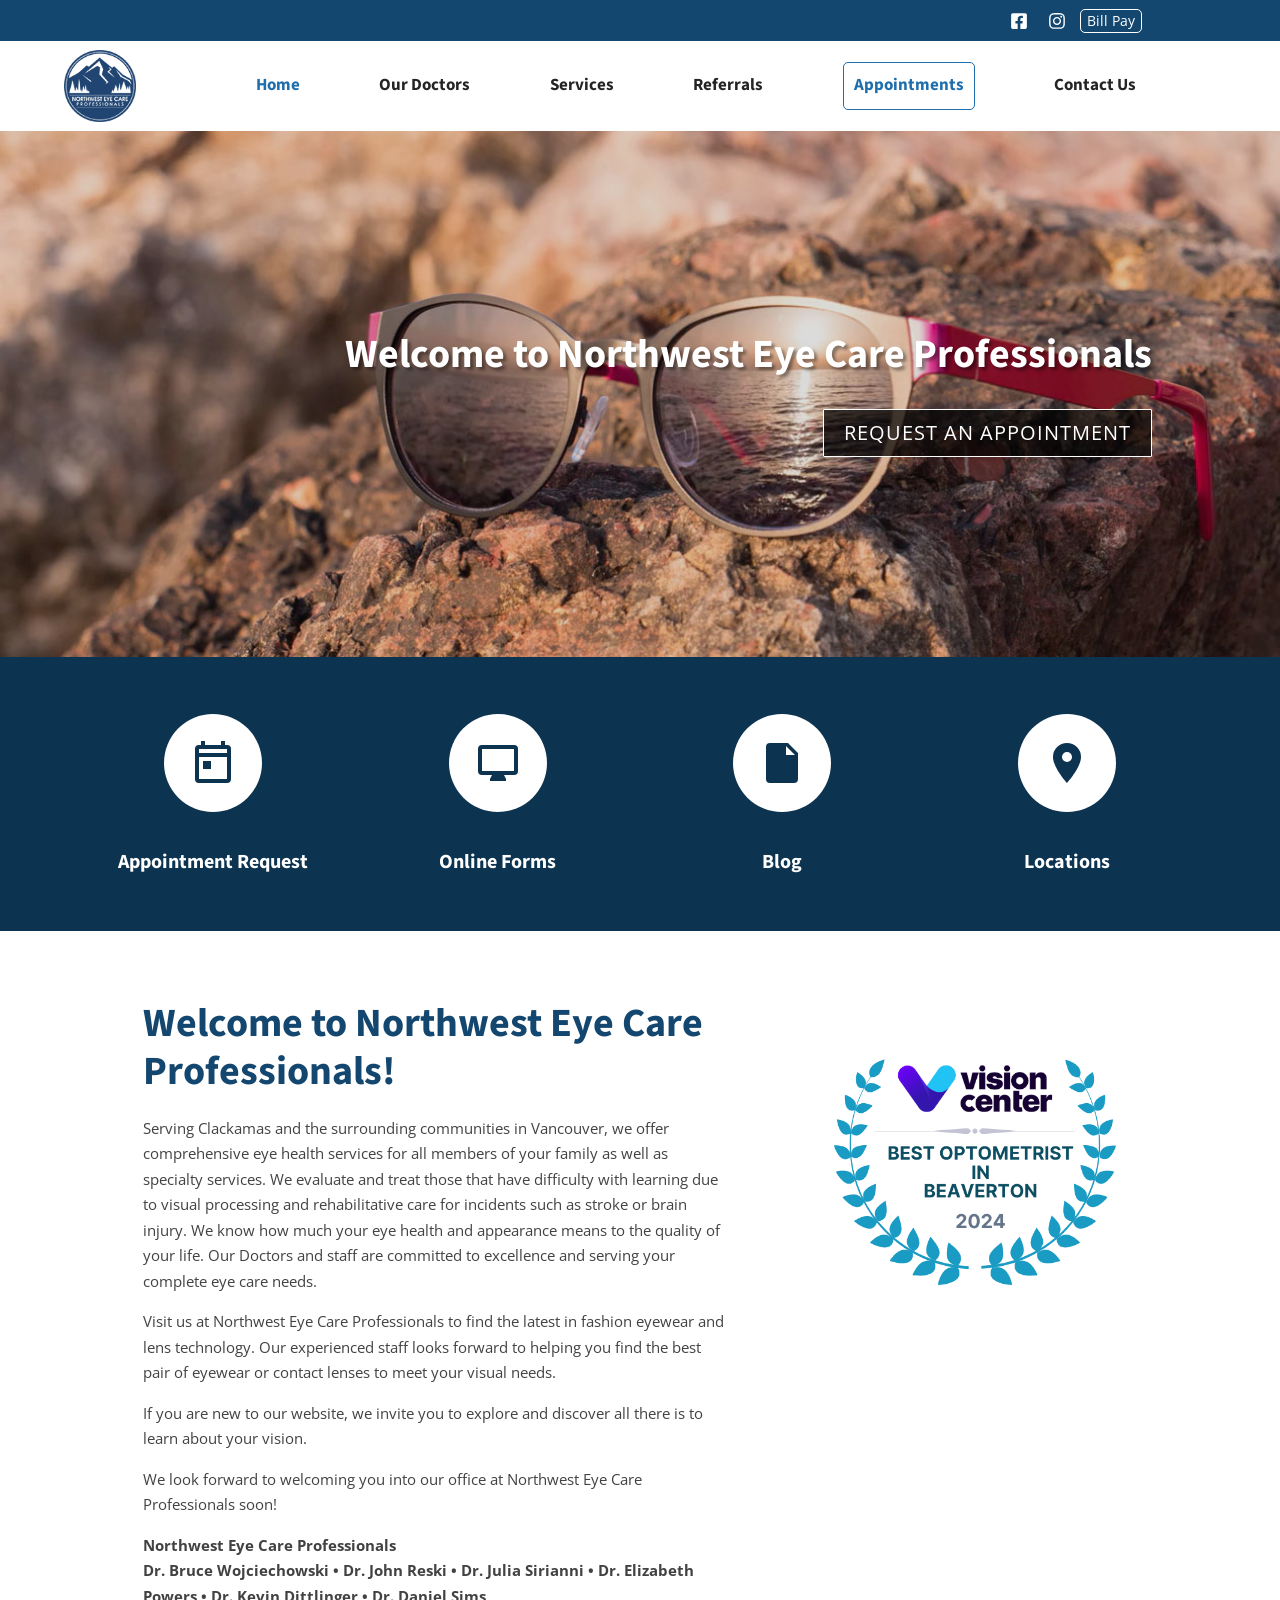
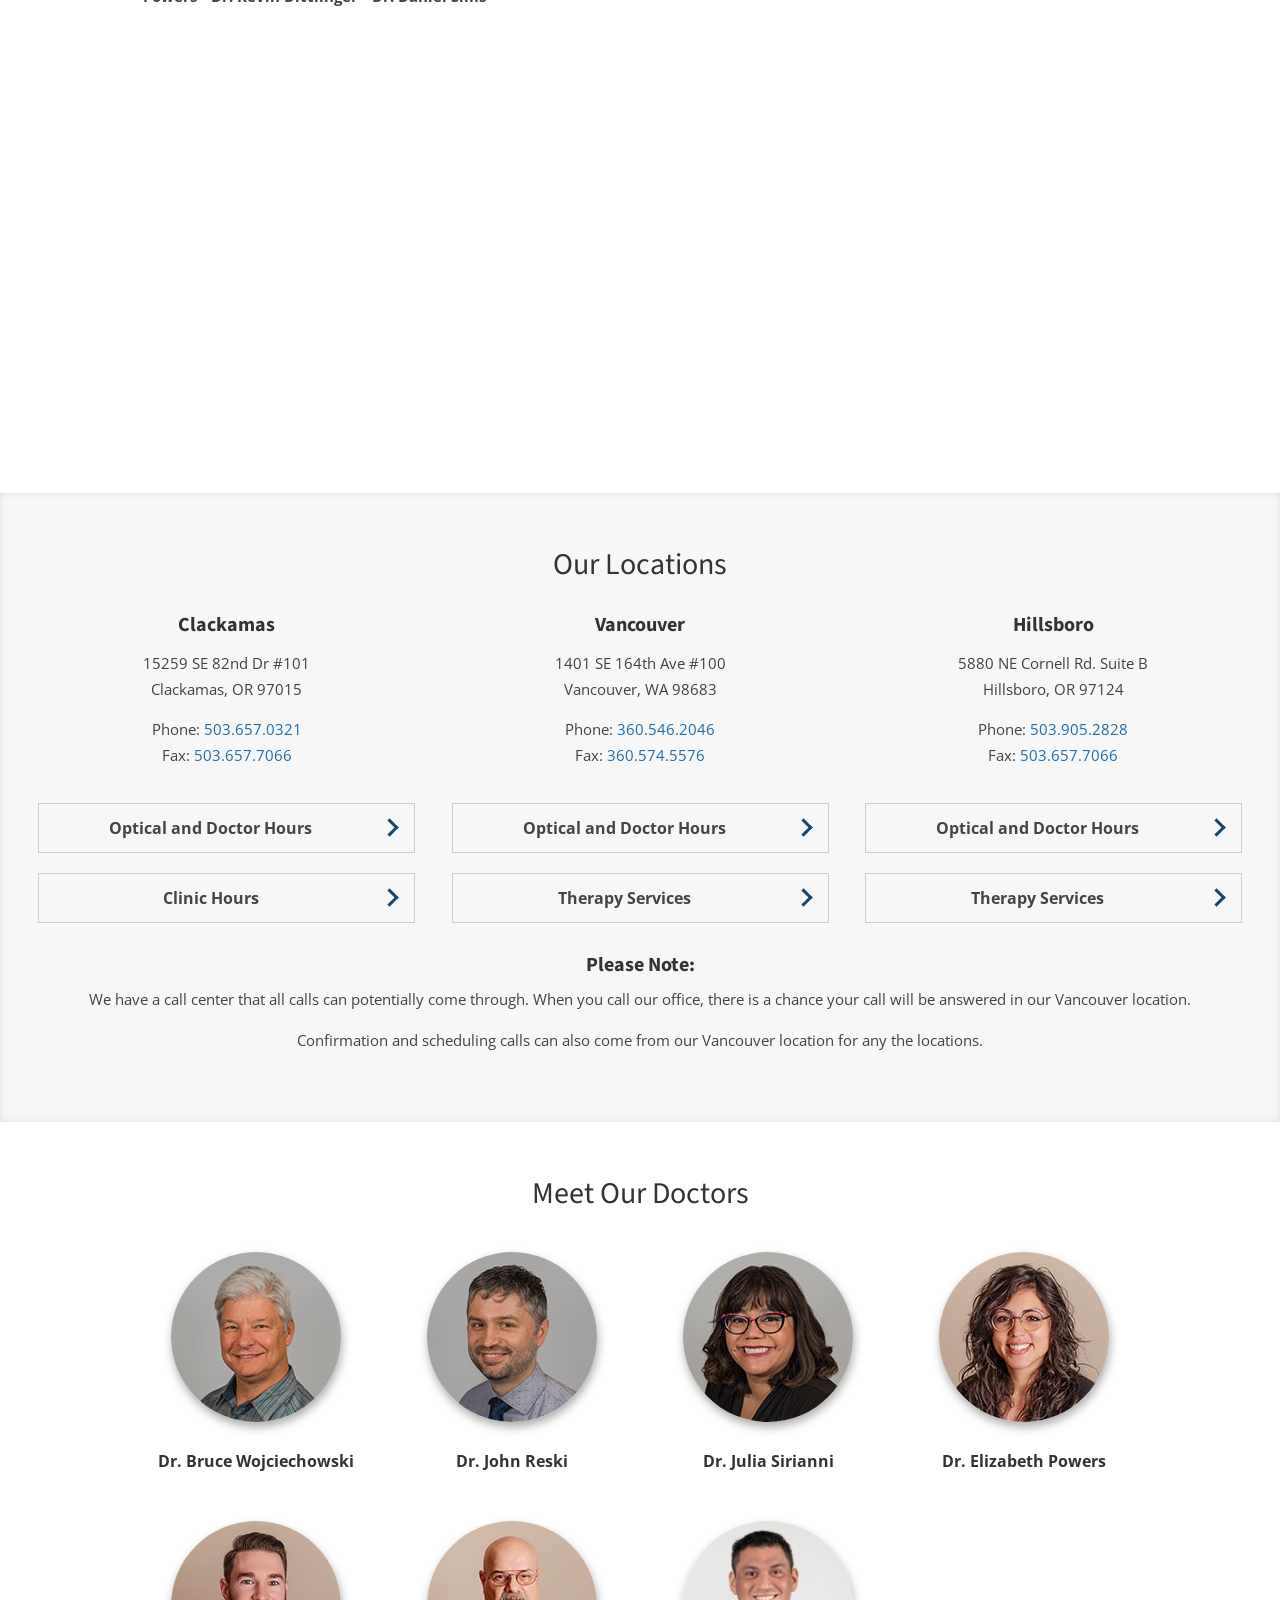
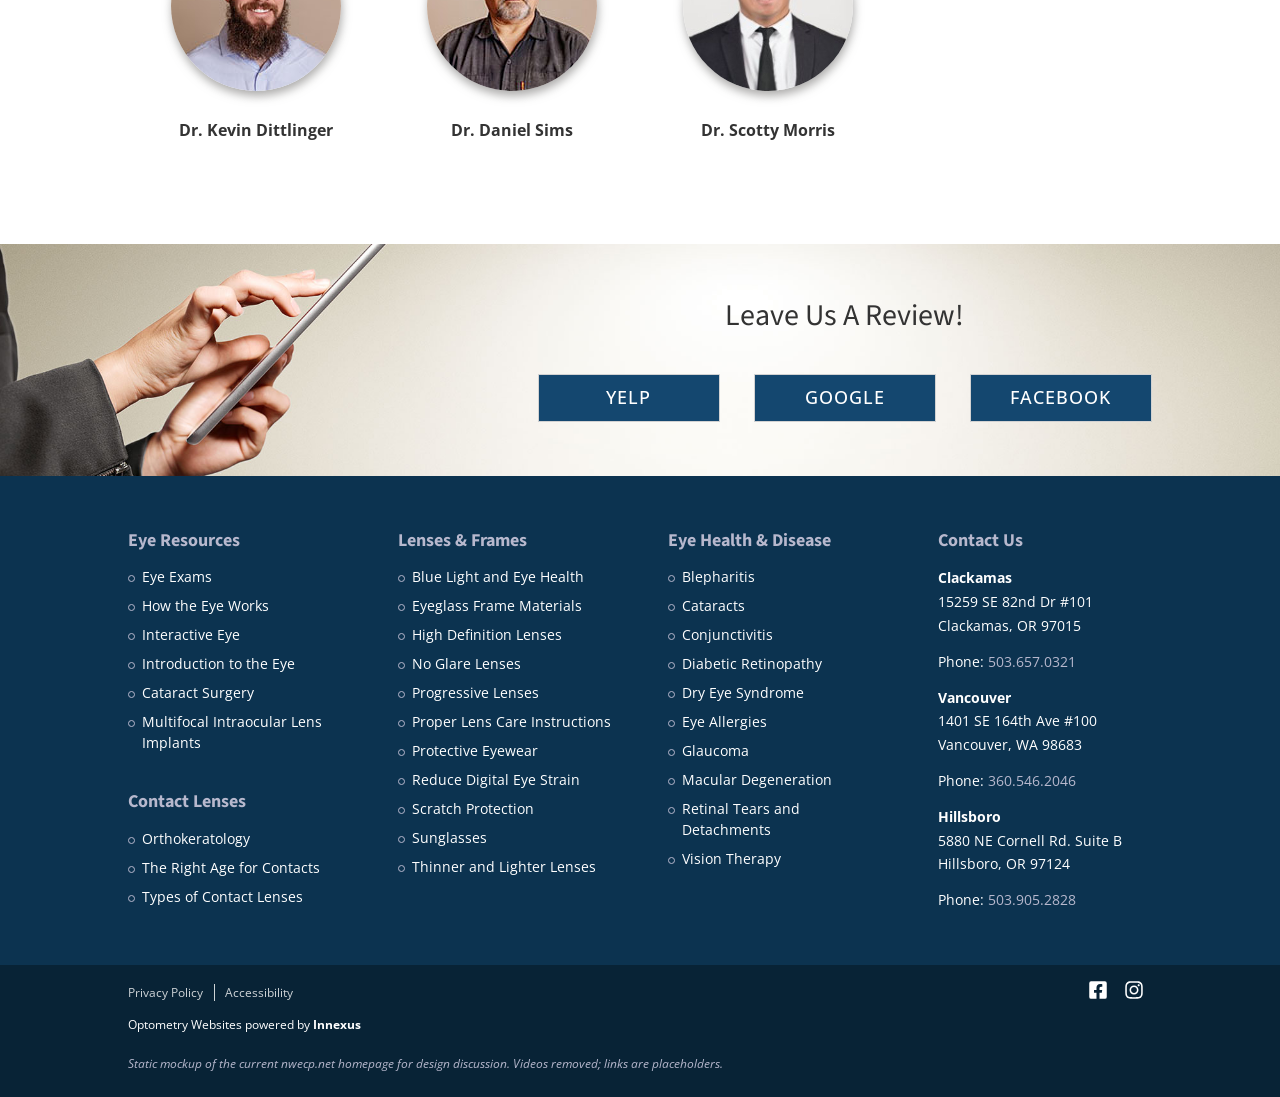
==== current/index.html @ 11f0e627 "current/: larger menu item text (15px to 17px) Co-Authored-By: Claude Fable 5.1 <noreply@anthropic.c" ====
<!DOCTYPE html>
<html lang="en">
<head>
<meta charset="utf-8">
<meta name="viewport" content="width=device-width, initial-scale=1">
<title>Northwest Eye Care Professionals | Optometry in Oregon &amp; Washington</title>
<meta name="description" content="Northwest Eye Care Professionals offers comprehensive eye care, vision therapy and specialty services in Clackamas, Vancouver and Hillsboro.">
<link rel="icon" href="img/nwecp_logo_2020_blue_transparent.png">
<link href="https://fonts.googleapis.com/css?family=Source+Sans+Pro:300,400,700|Open+Sans:400,600,700&display=swap" rel="stylesheet">
<link rel="stylesheet" href="styles.css?v=4">
</head>
<body>

<div id="top-header">
  <div class="container">
    <ul class="social-icons">
      <li><a href="#" aria-label="Facebook"><svg viewBox="0 0 448 512" width="18" height="18"><path fill="currentColor" d="M400 32H48A48 48 0 0 0 0 80v352a48 48 0 0 0 48 48h137.25V327.69h-63V256h63v-54.64c0-62.15 37-96.48 93.67-96.48 27.14 0 55.52 4.84 55.52 4.84v61h-31.27c-30.81 0-40.42 19.12-40.42 38.73V256h68.78l-11 71.69h-57.78V480H400a48 48 0 0 0 48-48V80a48 48 0 0 0-48-48z"/></svg></a></li>
      <li><a href="#" aria-label="Instagram"><svg viewBox="0 0 448 512" width="18" height="18"><path fill="currentColor" d="M224.1 141c-63.6 0-114.9 51.3-114.9 114.9s51.3 114.9 114.9 114.9S339 319.5 339 255.9 287.7 141 224.1 141zm0 189.6c-41.1 0-74.7-33.5-74.7-74.7s33.5-74.7 74.7-74.7 74.7 33.5 74.7 74.7-33.6 74.7-74.7 74.7zm146.4-194.3c0 14.9-12 26.8-26.8 26.8-14.9 0-26.8-12-26.8-26.8s12-26.8 26.8-26.8 26.8 12 26.8 26.8zm76.1 27.2c-1.7-35.9-9.9-67.7-36.2-93.9-26.2-26.2-58-34.4-93.9-36.2-37-2.1-147.9-2.1-184.9 0-35.8 1.7-67.6 9.9-93.9 36.1s-34.4 58-36.2 93.9c-2.1 37-2.1 147.9 0 184.9 1.7 35.9 9.9 67.7 36.2 93.9s58 34.4 93.9 36.2c37 2.1 147.9 2.1 184.9 0 35.9-1.7 67.7-9.9 93.9-36.2 26.2-26.2 34.4-58 36.2-93.9 2.1-37 2.1-147.8 0-184.8zM398.8 388c-7.8 19.6-22.9 34.7-42.6 42.6-29.5 11.7-99.5 9-132.1 9s-102.7 2.6-132.1-9c-19.6-7.8-34.7-22.9-42.6-42.6-11.7-29.5-9-99.5-9-132.1s-2.6-102.7 9-132.1c7.8-19.6 22.9-34.7 42.6-42.6 29.5-11.7 99.5-9 132.1-9s102.7-2.6 132.1 9c19.6 7.8 34.7 22.9 42.6 42.6 11.7 29.5 9 99.5 9 132.1s2.7 102.7-9 132.1z"/></svg></a></li>
    </ul>
    <a class="bill-pay" href="#">Bill Pay</a>
  </div>
</div>

<header id="main-header">
  <div class="container">
    <a class="logo" href="#"><img src="img/nwecp_logo_2020_blue_transparent.png" alt="Northwest Eye Care Professionals" width="105" height="105"></a>
    <nav id="top-menu-nav">
      <ul id="top-menu">
        <li class="current"><a href="#">Home</a></li>
        <li><a href="#">Our Doctors</a></li>
        <li><a href="#">Services</a></li>
        <li><a href="#">Referrals</a></li>
        <li class="ctabutton"><a href="#">Appointments</a></li>
        <li><a href="#">Contact Us</a></li>
      </ul>
    </nav>
    <button id="mobile-menu-toggle" aria-label="Menu" aria-expanded="false"><span></span><span></span><span></span></button>
  </div>
  <ul id="mobile-menu">
    <li><a href="#">Home</a></li>
    <li><a href="#">Our Doctors</a></li>
    <li><a href="#">Services</a></li>
    <li><a href="#">Referrals</a></li>
    <li><a href="#">Appointments</a></li>
    <li><a href="#">Contact Us</a></li>
  </ul>
</header>

<main>

<section class="fullwidth-header">
  <div class="header-overlay"></div>
  <div class="header-content">
    <h1>Welcome to Northwest Eye Care Professionals</h1>
    <a class="header-button" href="#">Request an Appointment</a>
  </div>
</section>

<section class="quick-links">
  <div class="row">
    <a class="blurb" href="#">
      <span class="blurb-icon"><svg viewBox="0 0 24 24" width="48" height="48"><path fill="currentColor" d="M19 3h-1V1h-2v2H8V1H6v2H5a2 2 0 0 0-2 2v15a2 2 0 0 0 2 2h14a2 2 0 0 0 2-2V5a2 2 0 0 0-2-2zm0 17H5V9h14v11zM5 7V5h14v2H5zm2 4h4v4H7z"/></svg></span>
      <h4>Appointment Request</h4>
    </a>
    <a class="blurb" href="#">
      <span class="blurb-icon"><svg viewBox="0 0 24 24" width="48" height="48"><path fill="currentColor" d="M20 3H4a2 2 0 0 0-2 2v11a2 2 0 0 0 2 2h5l-1 2v1h8v-1l-1-2h5a2 2 0 0 0 2-2V5a2 2 0 0 0-2-2zm0 13H4V5h16v11z"/></svg></span>
      <h4>Online Forms</h4>
    </a>
    <a class="blurb" href="#">
      <span class="blurb-icon"><svg viewBox="0 0 24 24" width="48" height="48"><path fill="currentColor" d="M6 2h9l5 5v13a2 2 0 0 1-2 2H6a2 2 0 0 1-2-2V4a2 2 0 0 1 2-2zm8 1.5V8h4.5L14 3.5zM7 11h10v1.5H7V11zm0 3h10v1.5H7V14zm0 3h7v1.5H7V17z"/></svg></span>
      <h4>Blog</h4>
    </a>
    <a class="blurb" href="#">
      <span class="blurb-icon"><svg viewBox="0 0 24 24" width="48" height="48"><path fill="currentColor" d="M12 2a7 7 0 0 0-7 7c0 5.25 7 13 7 13s7-7.75 7-13a7 7 0 0 0-7-7zm0 9.5A2.5 2.5 0 1 1 12 6.5a2.5 2.5 0 0 1 0 5z"/></svg></span>
      <h4>Locations</h4>
    </a>
  </div>
</section>

<section class="welcome">
  <div class="container two-col">
    <div class="welcome-text">
      <h1>Welcome to Northwest Eye Care Professionals!</h1>
      <p>Serving Clackamas and the surrounding communities in Vancouver, we offer comprehensive eye health services for all members of your family as well as specialty services. We evaluate and treat those that have difficulty with learning due to visual processing and rehabilitative care for incidents such as stroke or brain injury. We know how much your eye health and appearance means to the quality of your life. Our Doctors and staff are committed to excellence and serving your complete eye care needs.</p>
      <p>Visit us at Northwest Eye Care Professionals to find the latest in fashion eyewear and lens technology. Our experienced staff looks forward to helping you find the best pair of eyewear or contact lenses to meet your visual needs.</p>
      <p>If you are new to our website, we invite you to explore and discover all there is to learn about your vision.</p>
      <p>We look forward to welcoming you into our office at Northwest Eye Care Professionals soon!</p>
      <p><strong>Northwest Eye Care Professionals<br>Dr. Bruce Wojciechowski &bull; Dr. John Reski &bull; Dr. Julia Sirianni &bull; Dr. Elizabeth Powers &bull; Dr. Kevin Dittlinger &bull; Dr. Daniel Sims</strong></p>
    </div>
    <div class="welcome-badge">
      <a href="#"><img src="img/Eye-Doctors-2024-Beaverton-2.png" alt="Vision Center: Best Optometrist in Beaverton 2024" width="500" height="500"></a>
    </div>
  </div>
</section>

<section class="parallax" aria-hidden="true"></section>

<section class="locations">
  <div class="container">
    <h2>Our Locations</h2>
    <div class="loc-row">
      <div class="loc">
        <h4>Clackamas</h4>
        <p>15259 SE 82nd Dr #101<br>Clackamas, OR 97015</p>
        <p>Phone: <a href="tel:+15036570321">503.657.0321</a><br>Fax: <a href="tel:+15036577066">503.657.7066</a></p>
      </div>
      <div class="loc">
        <h4>Vancouver</h4>
        <p>1401 SE 164th Ave #100<br>Vancouver, WA 98683</p>
        <p>Phone: <a href="tel:+13605462046">360.546.2046</a><br>Fax: <a href="tel:+13605745576">360.574.5576</a></p>
      </div>
      <div class="loc">
        <h4>Hillsboro</h4>
        <p>5880 NE Cornell Rd. Suite B<br>Hillsboro, OR 97124</p>
        <p>Phone: <a href="tel:+15039052828">503.905.2828</a><br>Fax: <a href="tel:+15036577066">503.657.7066</a></p>
      </div>
    </div>
    <div class="loc-row hours-row">
      <div class="loc">
        <div class="toggle">
          <button class="toggle-title" aria-expanded="false">Optical and Doctor Hours</button>
          <div class="toggle-content">
            <table>
              <tr><td>Monday</td><td>7:00 am-5:00 pm</td></tr>
              <tr><td>Tuesday</td><td>7:00 am-5:00 pm</td></tr>
              <tr><td>Wednesday</td><td>7:00 am-5:00 pm</td></tr>
              <tr><td>Thursday</td><td>7:00 am-5:00 pm</td></tr>
              <tr><td>Friday</td><td>7:00 am-4:00 pm</td></tr>
              <tr><td>Saturday</td><td>Closed</td></tr>
              <tr><td>Sunday</td><td>Closed</td></tr>
            </table>
            <p>*Optical closed for lunch daily 12:00 - 1:00</p>
            <p><strong>ALL SERVICES BY APPOINTMENTS ONLY<br>NO WALKINS</strong></p>
          </div>
        </div>
        <div class="toggle">
          <button class="toggle-title" aria-expanded="false">Clinic Hours</button>
          <div class="toggle-content">
            <table>
              <tr><td>Monday</td><td>7:00am - 5:00pm</td></tr>
              <tr><td>Tuesday</td><td>7:00am - 5:00pm</td></tr>
              <tr><td>Wednesday</td><td>7:00am - 5:00pm</td></tr>
              <tr><td>Thursday</td><td>7:00am - 5:00pm</td></tr>
              <tr><td>Friday</td><td>7:00am - 4:00pm</td></tr>
              <tr><td>Saturday</td><td>Closed</td></tr>
              <tr><td>Sunday</td><td>Closed</td></tr>
            </table>
            <p>*Optical closed daily for lunch 12:00-1:00pm</p>
          </div>
        </div>
      </div>
      <div class="loc">
        <div class="toggle">
          <button class="toggle-title" aria-expanded="false">Optical and Doctor Hours</button>
          <div class="toggle-content">
            <table>
              <tr><td>Monday</td><td>8:00am - 5:00pm</td></tr>
              <tr><td>Tuesday</td><td>8:00am - 5:00pm</td></tr>
              <tr><td>Wednesday</td><td>8:00am - 5:00pm</td></tr>
              <tr><td>Thursday</td><td>8:00am - 5:00pm</td></tr>
              <tr><td>Friday</td><td>8:00am - 5:00pm</td></tr>
              <tr><td>Saturday</td><td>Closed</td></tr>
              <tr><td>Sunday</td><td>Closed</td></tr>
            </table>
            <p>*Optical closed for lunch daily 12:00 - 1:00</p>
            <p><strong>ALL SERVICES BY APPOINTMENTS ONLY<br>NO WALKINS</strong></p>
          </div>
        </div>
        <div class="toggle">
          <button class="toggle-title" aria-expanded="false">Therapy Services</button>
          <div class="toggle-content">
            <table>
              <tr><td>Monday</td><td>7:00am - 6:00pm</td></tr>
              <tr><td>Tuesday</td><td>7:00am - 6:00pm</td></tr>
              <tr><td>Wednesday</td><td>7:00am - 6:00pm</td></tr>
              <tr><td>Thursday</td><td>7:00am - 6:00pm</td></tr>
              <tr><td>Friday</td><td>7:00am - 6:00pm</td></tr>
              <tr><td>Saturday</td><td>Closed</td></tr>
              <tr><td>Sunday</td><td>Closed</td></tr>
            </table>
            <p>Therapy Hours are by appointment only and per therapist</p>
          </div>
        </div>
      </div>
      <div class="loc">
        <div class="toggle">
          <button class="toggle-title" aria-expanded="false">Optical and Doctor Hours</button>
          <div class="toggle-content">
            <table>
              <tr><td>Monday</td><td>8:00am - 5:00pm</td></tr>
              <tr><td>Tuesday</td><td>8:00am - 5:00pm</td></tr>
              <tr><td>Wednesday</td><td>8:00am - 5:00pm</td></tr>
              <tr><td>Thursday</td><td>8:00am - 5:00pm</td></tr>
              <tr><td>Friday</td><td>8:00am - 5:00pm</td></tr>
              <tr><td>Saturday</td><td>Closed</td></tr>
              <tr><td>Sunday</td><td>Closed</td></tr>
            </table>
            <p>*Optical closed for lunch daily 12:00 - 1:00</p>
            <p><strong>ALL SERVICES BY APPOINTMENTS ONLY<br>NO WALKINS</strong></p>
          </div>
        </div>
        <div class="toggle">
          <button class="toggle-title" aria-expanded="false">Therapy Services</button>
          <div class="toggle-content">
            <table>
              <tr><td>Monday</td><td>Appointment Only</td></tr>
              <tr><td>Tuesday</td><td>Appointment Only</td></tr>
              <tr><td>Wednesday</td><td>Closed</td></tr>
              <tr><td>Thursday</td><td>Closed</td></tr>
              <tr><td>Friday</td><td>Closed</td></tr>
              <tr><td>Saturday</td><td>Closed</td></tr>
              <tr><td>Sunday</td><td>Closed</td></tr>
            </table>
          </div>
        </div>
      </div>
    </div>
    <div class="please-note">
      <h4>Please Note:</h4>
      <p>We have a call center that all calls can potentially come through. When you call our office, there is a chance your call will be answered in our Vancouver location.</p>
      <p>Confirmation and scheduling calls can also come from our Vancouver location for any the locations.</p>
    </div>
  </div>
</section>

<section class="doctors">
  <div class="container">
    <h2>Meet Our Doctors</h2>
    <div class="doctor-grid">
      <div class="doctor"><a href="#"><img src="img/Dr-Bruce-Sq.jpg" alt="" width="170" height="170"></a><h4><a href="#">Dr. Bruce Wojciechowski</a></h4></div>
      <div class="doctor"><a href="#"><img src="img/Dr-john-sq.jpg" alt="" width="170" height="170"></a><h4><a href="#">Dr. John Reski</a></h4></div>
      <div class="doctor"><a href="#"><img src="img/julia-sq.jpg" alt="" width="170" height="170"></a><h4><a href="#">Dr. Julia Sirianni</a></h4></div>
      <div class="doctor"><a href="#"><img src="img/dr-elizbaeth-home.jpg" alt="" width="170" height="170"></a><h4><a href="#">Dr. Elizabeth Powers</a></h4></div>
      <div class="doctor"><a href="#"><img src="img/dr-kevin-170.jpg" alt="" width="170" height="170"></a><h4><a href="#">Dr. Kevin Dittlinger</a></h4></div>
      <div class="doctor"><a href="#"><img src="img/dr-sims-170.jpg" alt="" width="170" height="170"></a><h4><a href="#">Dr. Daniel Sims</a></h4></div>
      <div class="doctor"><a href="#"><img src="img/Dr-Scotty-1.jpg" alt="" width="170" height="170"></a><h4><a href="#">Dr. Scotty Morris</a></h4></div>
    </div>
  </div>
</section>

<section class="review">
  <div class="container">
    <div class="review-inner">
      <h2>Leave Us A Review!</h2>
      <div class="review-buttons">
        <a class="review-button" href="#">Yelp</a>
        <a class="review-button" href="#">Google</a>
        <a class="review-button" href="#">Facebook</a>
      </div>
    </div>
  </div>
</section>

</main>

<footer id="main-footer">
  <div class="container footer-widgets">
    <div class="footer-widget">
      <h4>Eye Resources</h4>
      <ul>
        <li><a href="#">Eye Exams</a></li>
        <li><a href="#">How the Eye Works</a></li>
        <li><a href="#">Interactive Eye</a></li>
        <li><a href="#">Introduction to the Eye</a></li>
        <li><a href="#">Cataract Surgery</a></li>
        <li><a href="#">Multifocal Intraocular Lens Implants</a></li>
      </ul>
      <h4>Contact Lenses</h4>
      <ul>
        <li><a href="#">Orthokeratology</a></li>
        <li><a href="#">The Right Age for Contacts</a></li>
        <li><a href="#">Types of Contact Lenses</a></li>
      </ul>
    </div>
    <div class="footer-widget">
      <h4>Lenses &amp; Frames</h4>
      <ul>
        <li><a href="#">Blue Light and Eye Health</a></li>
        <li><a href="#">Eyeglass Frame Materials</a></li>
        <li><a href="#">High Definition Lenses</a></li>
        <li><a href="#">No Glare Lenses</a></li>
        <li><a href="#">Progressive Lenses</a></li>
        <li><a href="#">Proper Lens Care Instructions</a></li>
        <li><a href="#">Protective Eyewear</a></li>
        <li><a href="#">Reduce Digital Eye Strain</a></li>
        <li><a href="#">Scratch Protection</a></li>
        <li><a href="#">Sunglasses</a></li>
        <li><a href="#">Thinner and Lighter Lenses</a></li>
      </ul>
    </div>
    <div class="footer-widget">
      <h4>Eye Health &amp; Disease</h4>
      <ul>
        <li><a href="#">Blepharitis</a></li>
        <li><a href="#">Cataracts</a></li>
        <li><a href="#">Conjunctivitis</a></li>
        <li><a href="#">Diabetic Retinopathy</a></li>
        <li><a href="#">Dry Eye Syndrome</a></li>
        <li><a href="#">Eye Allergies</a></li>
        <li><a href="#">Glaucoma</a></li>
        <li><a href="#">Macular Degeneration</a></li>
        <li><a href="#">Retinal Tears and Detachments</a></li>
        <li><a href="#">Vision Therapy</a></li>
      </ul>
    </div>
    <div class="footer-widget">
      <h4>Contact Us</h4>
      <p><strong>Clackamas</strong><br>15259 SE 82nd Dr #101<br>Clackamas, OR 97015</p>
      <p>Phone: <a href="tel:+15036570321">503.657.0321</a></p>
      <p><strong>Vancouver</strong><br>1401 SE 164th Ave #100<br>Vancouver, WA 98683</p>
      <p>Phone: <a href="tel:+13605462046">360.546.2046</a></p>
      <p><strong>Hillsboro</strong><br>5880 NE Cornell Rd. Suite B<br>Hillsboro, OR 97124</p>
      <p>Phone: <a href="tel:+15039052828">503.905.2828</a></p>
    </div>
  </div>
  <div id="footer-bottom">
    <div class="container">
      <div class="footer-left">
        <p class="privacy"><a href="#">Privacy Policy</a> <a href="#">Accessibility</a></p>
        <p class="powered">Optometry Websites powered by <a href="#">Innexus</a></p>
      </div>
      <ul class="social-icons">
        <li><a href="#" aria-label="Facebook"><svg viewBox="0 0 448 512" width="20" height="20"><path fill="currentColor" d="M400 32H48A48 48 0 0 0 0 80v352a48 48 0 0 0 48 48h137.25V327.69h-63V256h63v-54.64c0-62.15 37-96.48 93.67-96.48 27.14 0 55.52 4.84 55.52 4.84v61h-31.27c-30.81 0-40.42 19.12-40.42 38.73V256h68.78l-11 71.69h-57.78V480H400a48 48 0 0 0 48-48V80a48 48 0 0 0-48-48z"/></svg></a></li>
        <li><a href="#" aria-label="Instagram"><svg viewBox="0 0 448 512" width="20" height="20"><path fill="currentColor" d="M224.1 141c-63.6 0-114.9 51.3-114.9 114.9s51.3 114.9 114.9 114.9S339 319.5 339 255.9 287.7 141 224.1 141zm0 189.6c-41.1 0-74.7-33.5-74.7-74.7s33.5-74.7 74.7-74.7 74.7 33.5 74.7 74.7-33.6 74.7-74.7 74.7zm146.4-194.3c0 14.9-12 26.8-26.8 26.8-14.9 0-26.8-12-26.8-26.8s12-26.8 26.8-26.8 26.8 12 26.8 26.8zm76.1 27.2c-1.7-35.9-9.9-67.7-36.2-93.9-26.2-26.2-58-34.4-93.9-36.2-37-2.1-147.9-2.1-184.9 0-35.8 1.7-67.6 9.9-93.9 36.1s-34.4 58-36.2 93.9c-2.1 37-2.1 147.9 0 184.9 1.7 35.9 9.9 67.7 36.2 93.9s58 34.4 93.9 36.2c37 2.1 147.9 2.1 184.9 0 35.9-1.7 67.7-9.9 93.9-36.2 26.2-26.2 34.4-58 36.2-93.9 2.1-37 2.1-147.8 0-184.8zM398.8 388c-7.8 19.6-22.9 34.7-42.6 42.6-29.5 11.7-99.5 9-132.1 9s-102.7 2.6-132.1-9c-19.6-7.8-34.7-22.9-42.6-42.6-11.7-29.5-9-99.5-9-132.1s-2.6-102.7 9-132.1c7.8-19.6 22.9-34.7 42.6-42.6 29.5-11.7 99.5-9 132.1-9s102.7-2.6 132.1 9c19.6 7.8 34.7 22.9 42.6 42.6 11.7 29.5 9 99.5 9 132.1s2.7 102.7-9 132.1z"/></svg></a></li>
      </ul>
    </div>
    <p class="mockup-note container">Static mockup of the current nwecp.net homepage for design discussion. Videos removed; links are placeholders.</p>
  </div>
</footer>

<script>
  var toggles = document.querySelectorAll('.toggle-title');
  for (var i = 0; i < toggles.length; i++) {
    toggles[i].addEventListener('click', function () {
      var open = this.parentNode.classList.toggle('open');
      this.setAttribute('aria-expanded', open ? 'true' : 'false');
    });
  }
  var mt = document.getElementById('mobile-menu-toggle'), mm = document.getElementById('mobile-menu');
  mt.addEventListener('click', function () {
    var open = mm.classList.toggle('open');
    mt.setAttribute('aria-expanded', open ? 'true' : 'false');
  });
</script>
</body>
</html>
---- current/styles.css ----
/* Static rebuild of the current nwecp.net homepage (Divi theme) */

* { box-sizing: border-box; }
body {
  margin: 0;
  font-family: "Open Sans", Arial, sans-serif;
  font-size: 15px;
  line-height: 1.7em;
  color: #424242;
  background: #fff;
  -webkit-font-smoothing: antialiased;
}
img { max-width: 100%; height: auto; }
a { color: #1e6dac; text-decoration: none; transition: all 300ms; }
a:hover { color: #6c6f98; }
h1, h2, h3, h4, h5 { font-family: "Source Sans Pro", Arial, sans-serif; color: #333; margin: 0 0 10px; line-height: 1.2em; padding-bottom: 10px; }
h1 { font-size: 40px; font-weight: 700; }
h2 { font-size: 30px; font-weight: 400; }
h4 { font-size: 20px; font-weight: 700; }
p { margin: 0; padding-bottom: 1em; }
.container { width: 80%; max-width: 1080px; margin: 0 auto; position: relative; }

/* top header */
#top-header { background: #14476f; color: #fff; font-size: 15px; }
#top-header .container { display: flex; justify-content: flex-end; align-items: center; height: 41px; }
.social-icons { list-style: none; margin: 0; padding: 0; display: flex; }
.social-icons a { display: block; color: #fff; padding: 5px 10px; line-height: 0; }
.social-icons a:hover { color: #b7b8cd; }
.bill-pay { color: #fff; border: 1px solid #fff; border-radius: 5px; padding: 4px 6px; margin: 0 10px 0 4px; line-height: 1; font-size: 14px; }
.bill-pay:hover { background: #1e6dac; color: #fff; }

/* main header */
#main-header { background: #fff; box-shadow: 0 0 0 transparent; position: relative; z-index: 20; }
#main-header .container { width: 90%; max-width: 1280px; display: flex; align-items: center; justify-content: space-between; height: 90px; }
.logo img { display: block; height: 72px; width: auto; }
#top-menu-nav { flex: 1; margin-left: 40px; }
#top-menu { list-style: none; margin: 0; padding: 0; display: flex; align-items: center; justify-content: space-evenly; }
#top-menu > li { position: relative; }

#top-menu a { font-family: "Source Sans Pro", Arial, sans-serif; font-weight: 700; font-size: 17px; color: #242424; display: block; padding: 34px 0; white-space: nowrap; }
#top-menu a:hover, #top-menu li.current > a { color: #1e6dac; }
#top-menu li.has-children > a::after { content: ""; display: inline-block; width: 5px; height: 5px; border-right: 2px solid currentColor; border-bottom: 2px solid currentColor; transform: rotate(45deg); margin: 0 0 3px 7px; }
#top-menu li ul { display: none; position: absolute; top: 100%; left: -20px; background: #fff; list-style: none; margin: 0; padding: 20px 0; width: 240px; border-top: 3px solid #1e6dac; box-shadow: 0 2px 5px rgba(0,0,0,.1); }
#top-menu li:hover > ul { display: block; }
#top-menu li ul a { font-weight: 400; padding: 6px 20px; }
#top-menu li ul a:hover { background: #1e6dac; color: #fff; }
#top-menu .ctabutton a { color: #1e6dac; border: 1px solid #1e6dac; border-radius: 5px; padding: 10px; }
#top-menu .ctabutton a:hover { background: #1e6dac; color: #fff; }
#mobile-menu-toggle { display: none; background: none; border: 0; padding: 8px; cursor: pointer; }
#mobile-menu-toggle span { display: block; width: 26px; height: 3px; background: #242424; margin: 5px 0; }
#mobile-menu { display: none; list-style: none; margin: 0; padding: 10px 5%; background: #fff; border-top: 3px solid #1e6dac; position: absolute; left: 0; right: 0; top: 100%; box-shadow: 0 2px 5px rgba(0,0,0,.1); }
#mobile-menu.open { display: block; }
#mobile-menu a { display: block; padding: 10px 0; border-bottom: 1px solid rgba(0,0,0,.05); color: #242424; font-weight: 700; font-family: "Source Sans Pro", Arial, sans-serif; }
#mobile-menu li.sub a { padding-left: 20px; font-weight: 400; }

/* hero (replaces the video header) */
.fullwidth-header {
  position: relative; background: #333 url("img/video-fallback.jpg") center center / cover no-repeat;
  padding: 200px 0; color: #fff;
}
.header-overlay { position: absolute; inset: 0; background: rgba(22,22,22,.15); }
.header-content { position: relative; width: 80%; max-width: 1080px; margin: 0 auto; text-align: right; }
.header-content h1 { color: #fff; text-shadow: 0.08em 0.08em 0.08em rgba(0,0,0,.4); padding-bottom: 10px; margin-bottom: 20px; }
.header-button {
  display: inline-block; color: #fff; border: 1px solid #fff; background: rgba(0,0,0,.71);
  text-transform: uppercase; letter-spacing: 1px; font-size: 20px; padding: 0.3em 1em; border-radius: 1px; line-height: 1.7em;
}
.header-button:hover { background: rgba(0,0,0,.41); color: #fff; }

/* quick links */
.quick-links { background: #0c3350; padding: 0; }
.quick-links .row { width: 89%; max-width: 1200px; margin: 0 auto; display: flex; padding: 27px 0; }
.blurb { flex: 1; text-align: center; padding: 15px; margin: 15px; color: #fff; display: block; }
.blurb-icon { display: inline-block; background: #fff; color: #0c3350; border-radius: 100%; padding: 25px; line-height: 0; transition: transform .8s ease-in-out; }
.blurb-icon svg { display: block; }
.blurb:hover .blurb-icon { transform: rotateY(360deg); }
.blurb h4 { color: #fff; margin: 30px 0 0; padding: 0; font-size: 20px; }

/* welcome */
.welcome { padding: 54px 0; }
.two-col { display: flex; gap: 5.5%; align-items: flex-start; }
.welcome-text { flex: 0 0 60%; padding: 15px; }
.welcome-text h1 { color: #14476f; }
.welcome-badge { flex: 1; padding-top: 30px; }
.welcome-badge img { display: block; max-width: 300px; margin: 0 auto; }

/* parallax */
.parallax { padding: 200px 0; background: #fff url("img/home_middle.jpg") center center / cover no-repeat; background-attachment: fixed; }

/* locations */
.locations { background: #F7F7F7; padding: 54px 0; box-shadow: inset 0 0 7px rgba(0,0,0,.1); text-align: center; }
.locations .container { width: 94%; max-width: 1280px; }
.locations h2 { padding-bottom: 20px; }
.loc-row { display: flex; gap: 3%; }
.loc { flex: 1; }
.loc h4 { padding-bottom: 4px; }
.loc a { color: #1e6dac; }
.hours-row { margin-top: 20px; }
.toggle { border: 1px solid #ccc; padding: 12px; margin-bottom: 20px; text-align: left; background: transparent; }
.toggle-title {
  display: block; width: 100%; background: none; border: 0; padding: 0 32px 0 0; text-align: center; cursor: pointer;
  font: 700 16px/1.5 "Open Sans", Arial, sans-serif; color: #444; position: relative;
}
.toggle-title::after {
  content: ""; position: absolute; right: 6px; top: 50%; width: 10px; height: 10px; margin-top: -7px;
  border-right: 3px solid #14476f; border-top: 3px solid #14476f; transform: rotate(45deg); transition: transform 300ms;
}
.toggle.open .toggle-title::after { transform: rotate(135deg); border-color: #1e6dac; }
.toggle-content { display: none; padding-top: 14px; text-align: center; }
.toggle.open .toggle-content { display: block; }
.toggle-content table { width: 100%; border-collapse: collapse; margin-bottom: 14px; }
.toggle-content td { padding: 6px 4px; border-bottom: 1px solid #eee; font-size: 14px; }
.toggle-content td:first-child { font-weight: 700; text-align: left; }
.toggle-content td:last-child { text-align: right; }
.toggle-content p { font-size: 14px; }
.please-note { margin-top: 10px; }
.please-note h4 { padding-bottom: 0; }

/* doctors */
.doctors { padding: 54px 0; text-align: center; }
.doctors h2 { padding-bottom: 30px; }
.doctor-grid { display: flex; flex-wrap: wrap; }
.doctor { flex: 0 0 25%; padding: 0 15px 40px; }
.doctor img { display: block; width: 170px; height: 170px; object-fit: cover; border-radius: 50%; margin: 0 auto 30px; box-shadow: 1px 5px 10px rgba(138,137,135,.7); }
.doctor h4 { font-size: 16px; font-family: "Open Sans", Arial, sans-serif; padding: 0; }
.doctor h4 a { color: #333; }
.doctor h4 a:hover { color: #1e6dac; }

/* review */
.review { background: #e02b20 url("img/review-bckgrnd.jpg") center center / cover no-repeat; padding: 54px 0; }
.review-inner { margin-left: 40%; text-align: center; }
.review-inner h2 { padding-bottom: 30px; }
.review-buttons { display: flex; gap: 5.5%; }
.review-button {
  flex: 1; display: block; background: #14476f; color: #fff; text-transform: uppercase; letter-spacing: 1px;
  font-size: 18px; padding: 10px 0; text-align: center; border: 1px solid #d2d2d2; border-radius: 1px; font-weight: 500;
}
.review-button:hover { border-color: #1e6dac; color: #fff; }

/* footer */
#main-footer { background: #0c3350; color: #fff; font-size: 14px; }
.footer-widgets { display: flex; gap: 5.5%; padding: 54px 0 20px; }
.footer-widget { flex: 1; line-height: 1.7em; }
.footer-widget h4 { color: #b7b8cd; font-size: 18px; padding-bottom: 0; margin-bottom: 15px; }
.footer-widget ul { list-style: none; margin: 0 0 30px; padding: 0; }
.footer-widget li { padding-left: 14px; position: relative; padding-bottom: 8px; line-height: 1.5em; }
.footer-widget li::before { content: ""; position: absolute; left: 0; top: 9px; width: 5px; height: 5px; border: 1px solid #b7b8cd; border-radius: 50%; }
.footer-widget li a { color: #fff; }
.footer-widget li a:hover { color: #b7b8cd; }
.footer-widget p { padding-bottom: 12px; }
.footer-widget p a { color: #b7b8cd; }
#footer-bottom { background: rgba(0,0,0,.32); padding: 15px 0 20px; font-size: 12px; }
#footer-bottom .container { display: flex; justify-content: space-between; align-items: flex-start; }
#footer-bottom a { color: #fff; }
#footer-bottom .privacy { opacity: .8; padding-bottom: 6px; }
#footer-bottom .privacy a + a { border-left: 1px solid #fff; padding-left: 10px; margin-left: 8px; }
#footer-bottom .powered { padding-bottom: 0; }
#footer-bottom .powered a { font-weight: 700; }
#footer-bottom .social-icons a { padding: 0 8px; }
.mockup-note { margin-top: 14px; color: #b7b8cd; font-style: italic; padding-bottom: 0; }

/* responsive */
@media (max-width: 1100px) {
  #top-menu-nav { display: none; }
  #mobile-menu-toggle { display: block; }
}
@media (max-width: 980px) {
  .container, .header-content { width: 80%; }
  .fullwidth-header { padding: 100px 0; }
  .header-content { text-align: center; }
  h1 { font-size: 30px; }
  .quick-links .row { flex-wrap: wrap; width: 80%; padding: 40px 0; }
  .blurb { flex: 0 0 50%; margin: 0; }
  .two-col { flex-direction: column; }
  .welcome-text { flex: none; padding: 0; }
  .welcome-badge { padding-top: 0; }
  .parallax { padding: 100px 0; background-attachment: scroll; }
  .loc-row { flex-direction: column; }
  .hours-row { margin-top: 0; }
  .doctor { flex: 0 0 50%; }
  .review-inner { margin-left: 0; }
  .footer-widgets { flex-wrap: wrap; }
  .footer-widget { flex: 0 0 47%; }
}
@media (max-width: 600px) {
  .blurb { flex: 0 0 100%; }
  .review-buttons { flex-direction: column; gap: 12px; }
  .footer-widget { flex: 0 0 100%; }
  #footer-bottom .container { flex-direction: column; gap: 10px; }
  .doctor img { width: 140px; height: 140px; }
}
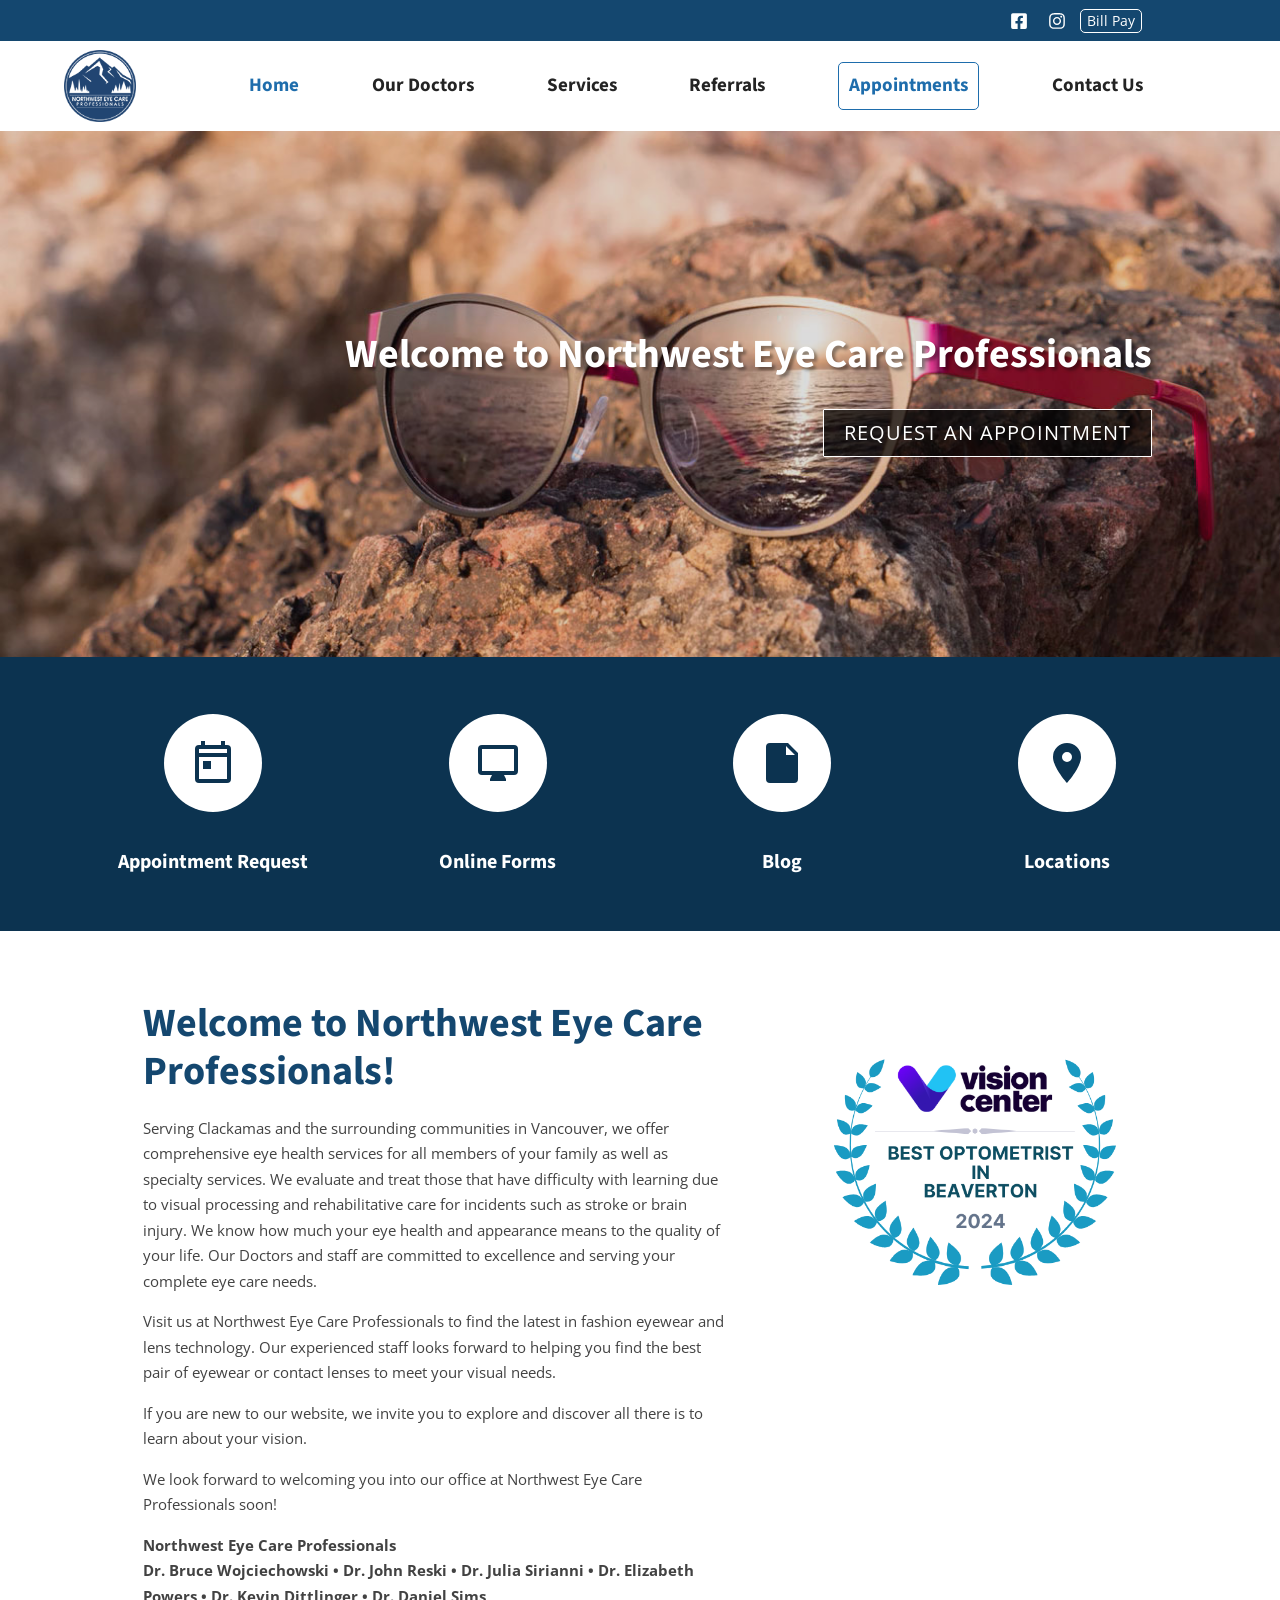
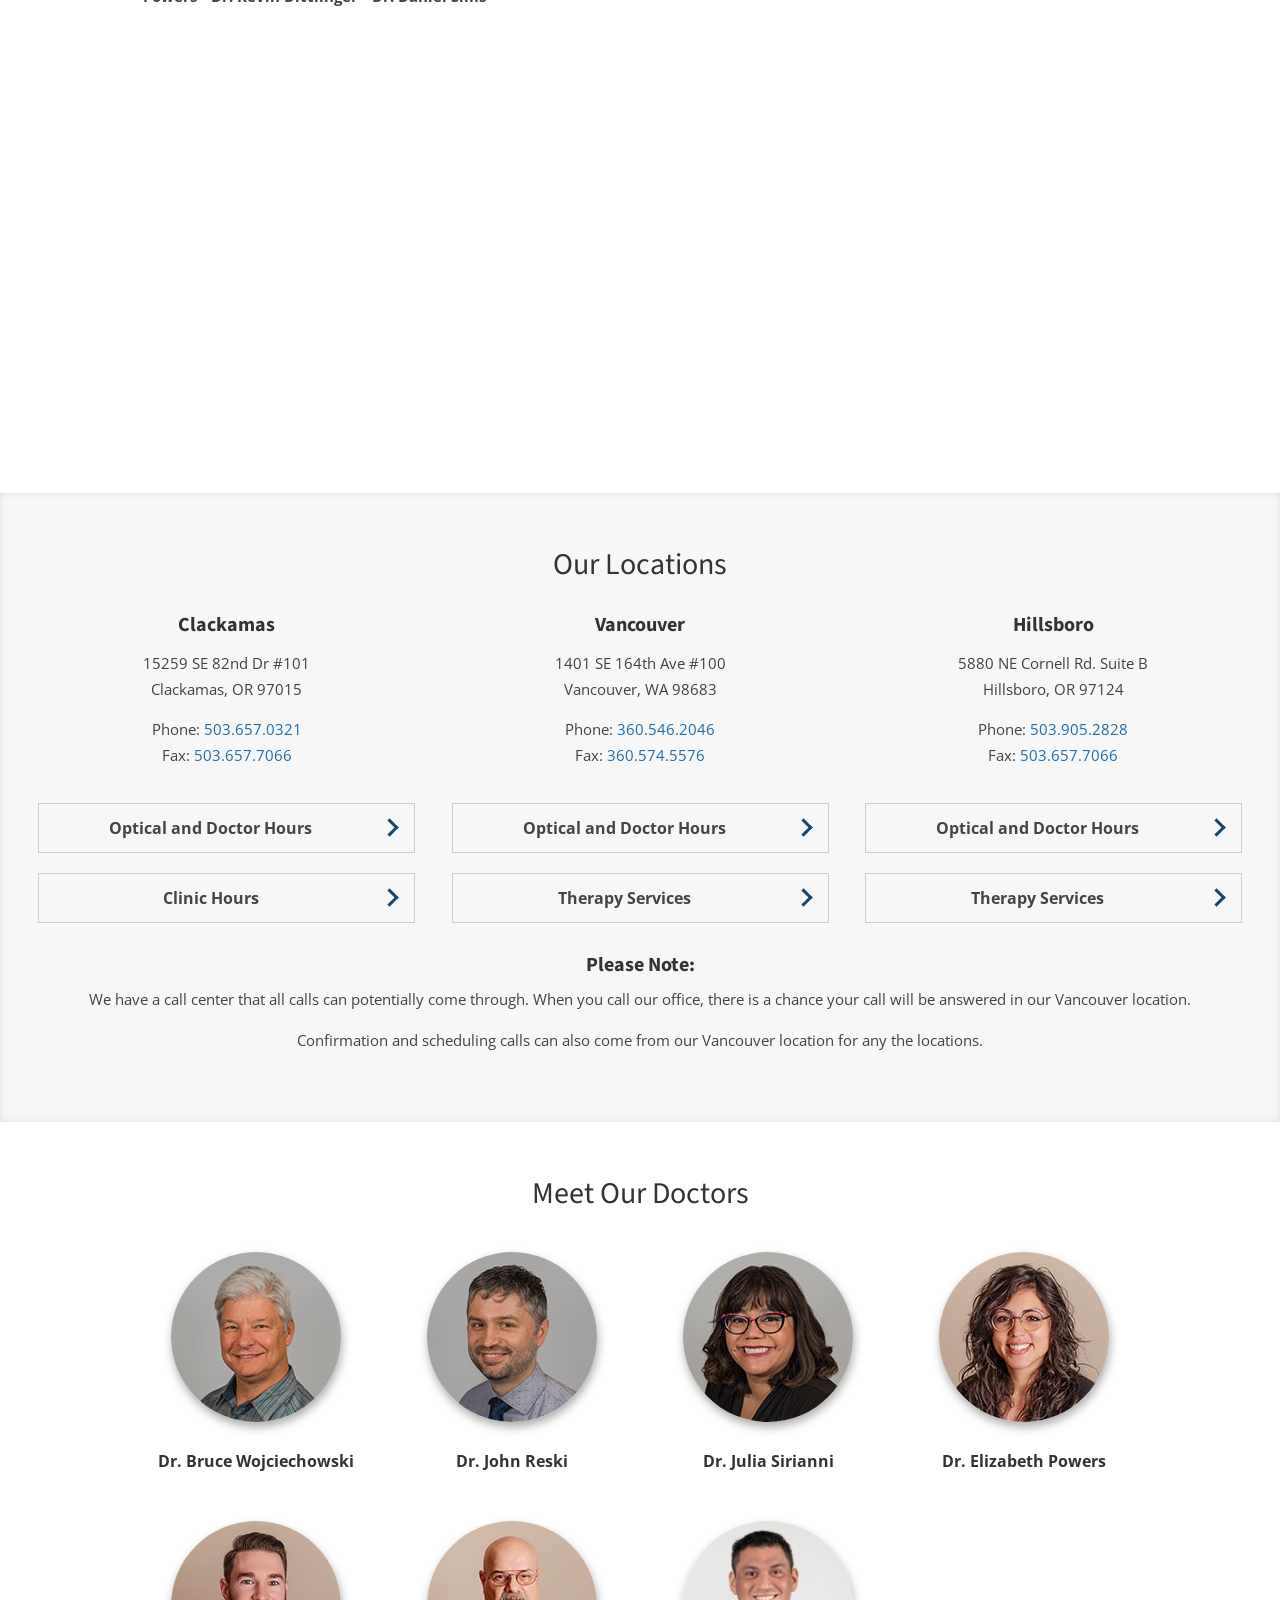
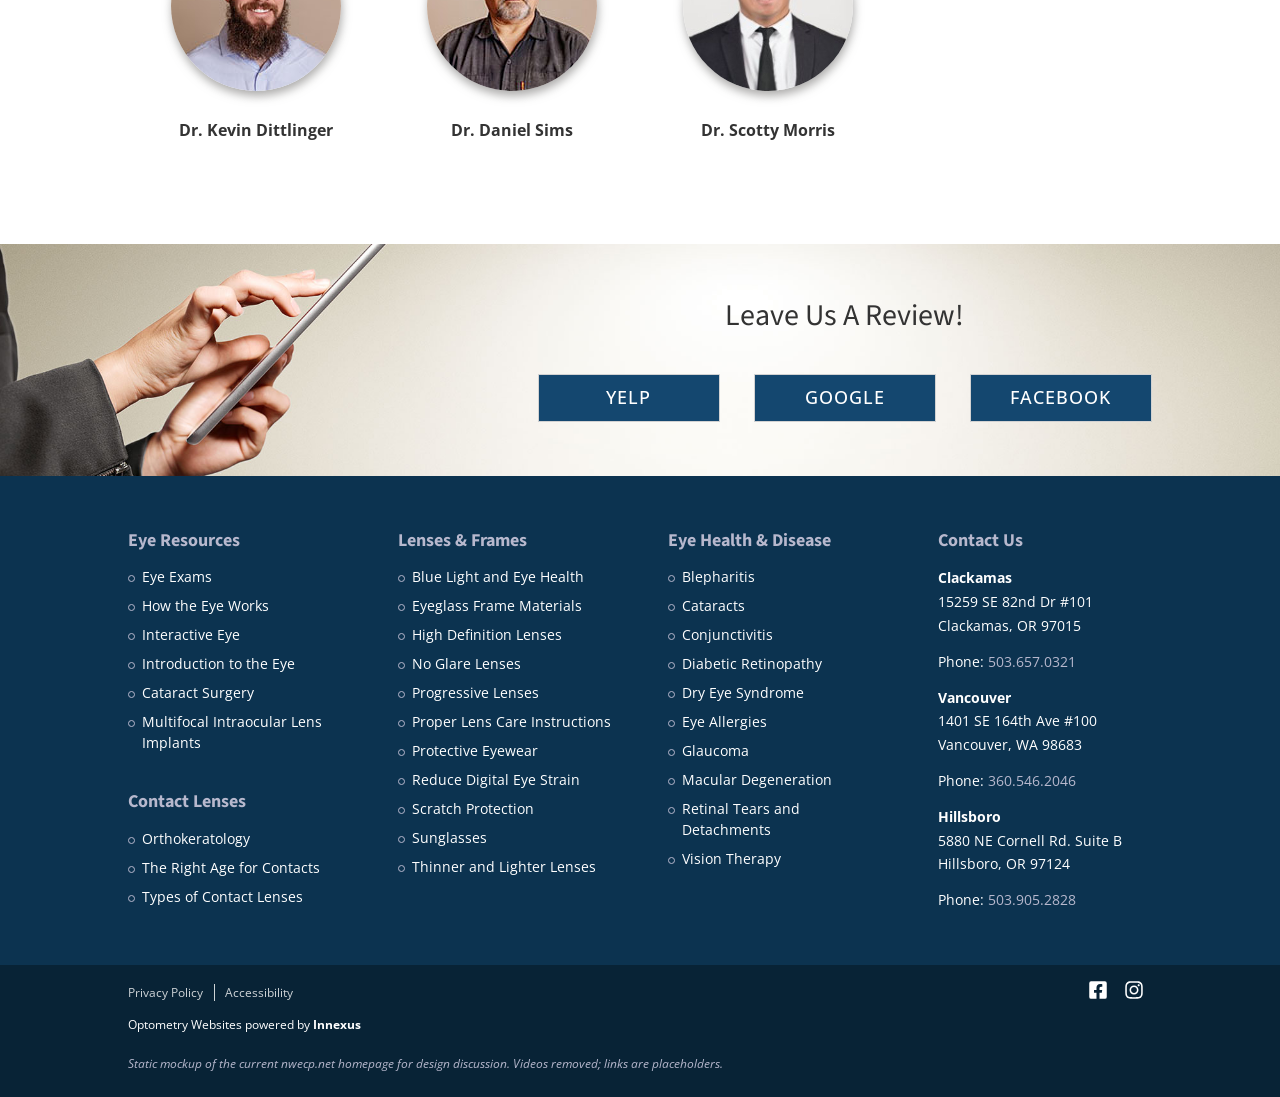
==== commit e657a5ad: "current/: menu item text up to 19px Co-Authored-By: Claude Fable 5.1 <noreply@anthropic.com>" ====
--- a/current/index.html
+++ b/current/index.html
@@ -7,7 +7,7 @@
 <meta name="description" content="Northwest Eye Care Professionals offers comprehensive eye care, vision therapy and specialty services in Clackamas, Vancouver and Hillsboro.">
 <link rel="icon" href="img/nwecp_logo_2020_blue_transparent.png">
 <link href="https://fonts.googleapis.com/css?family=Source+Sans+Pro:300,400,700|Open+Sans:400,600,700&display=swap" rel="stylesheet">
-<link rel="stylesheet" href="styles.css?v=4">
+<link rel="stylesheet" href="styles.css?v=5">
 </head>
 <body>
 
--- a/current/styles.css
+++ b/current/styles.css
@@ -37,7 +37,7 @@
 #top-menu { list-style: none; margin: 0; padding: 0; display: flex; align-items: center; justify-content: space-evenly; }
 #top-menu > li { position: relative; }
 
-#top-menu a { font-family: "Source Sans Pro", Arial, sans-serif; font-weight: 700; font-size: 17px; color: #242424; display: block; padding: 34px 0; white-space: nowrap; }
+#top-menu a { font-family: "Source Sans Pro", Arial, sans-serif; font-weight: 700; font-size: 19px; color: #242424; display: block; padding: 34px 0; white-space: nowrap; }
 #top-menu a:hover, #top-menu li.current > a { color: #1e6dac; }
 #top-menu li.has-children > a::after { content: ""; display: inline-block; width: 5px; height: 5px; border-right: 2px solid currentColor; border-bottom: 2px solid currentColor; transform: rotate(45deg); margin: 0 0 3px 7px; }
 #top-menu li ul { display: none; position: absolute; top: 100%; left: -20px; background: #fff; list-style: none; margin: 0; padding: 20px 0; width: 240px; border-top: 3px solid #1e6dac; box-shadow: 0 2px 5px rgba(0,0,0,.1); }
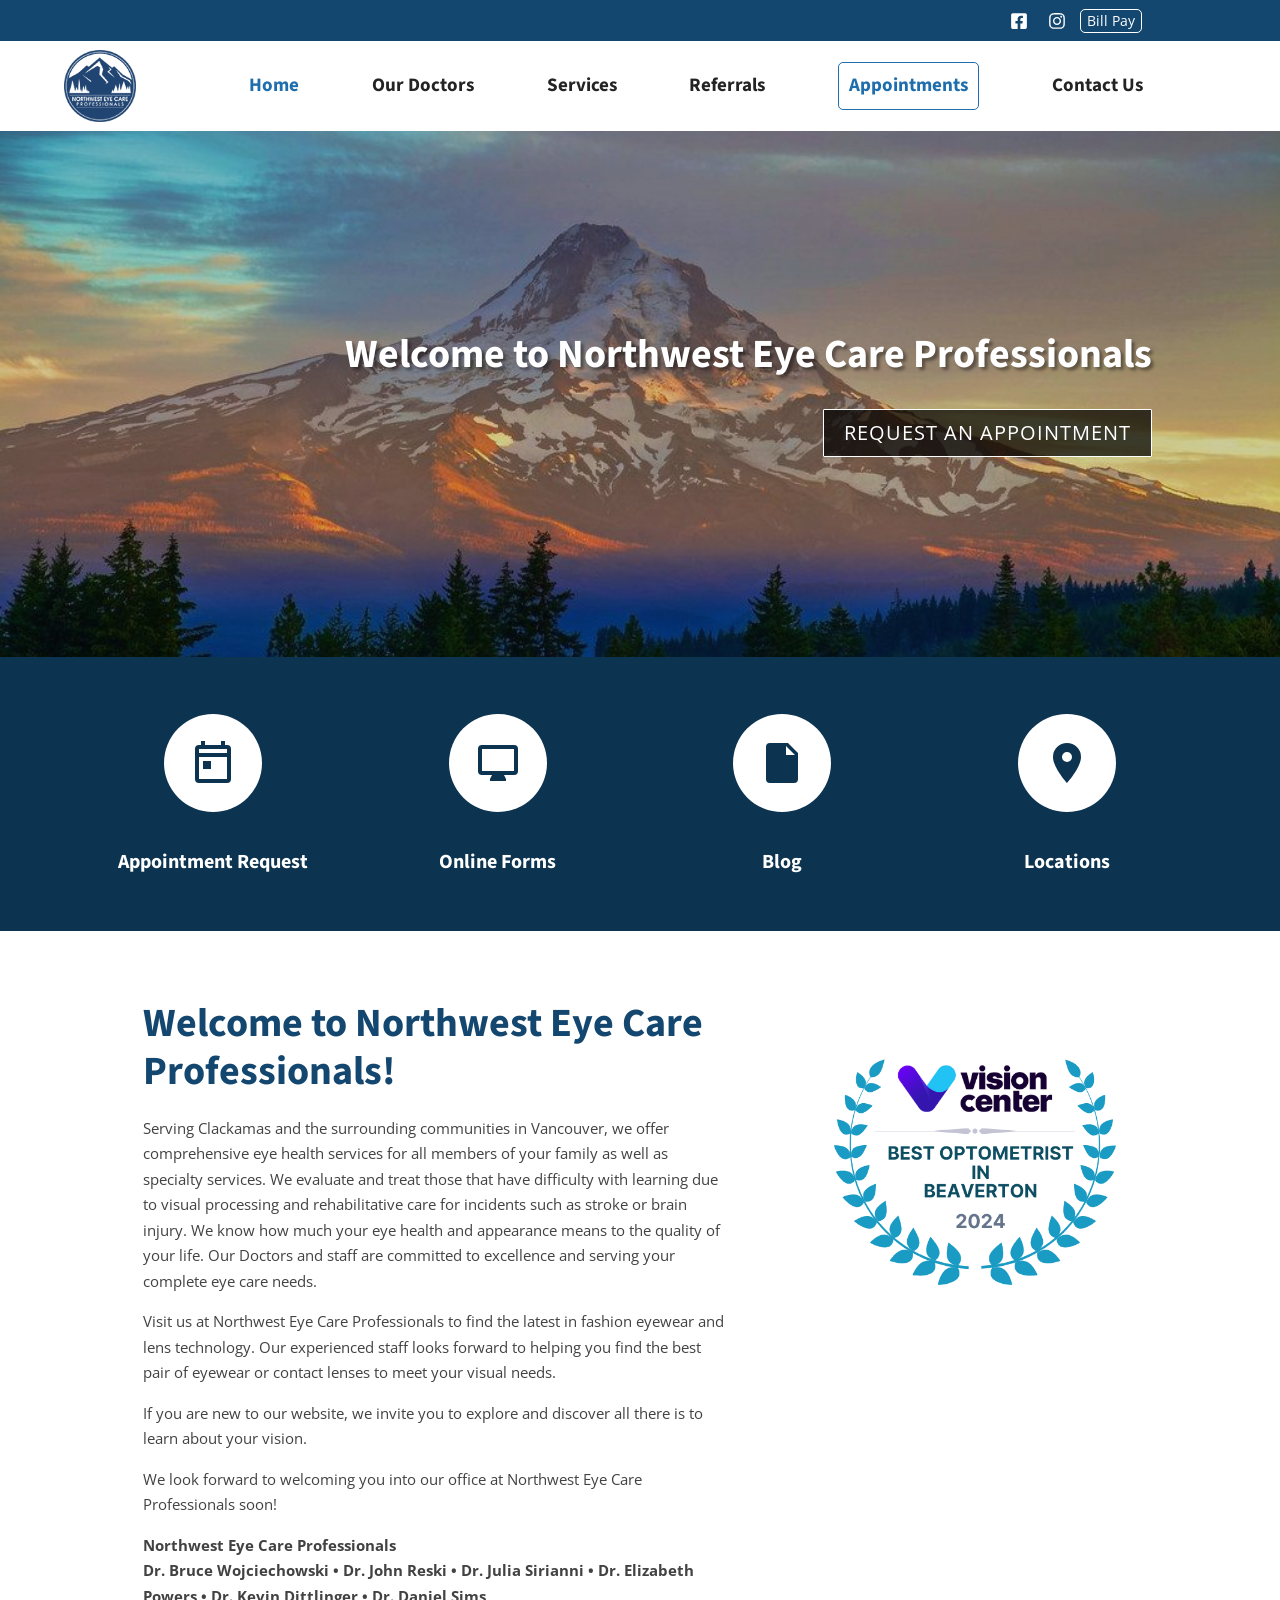
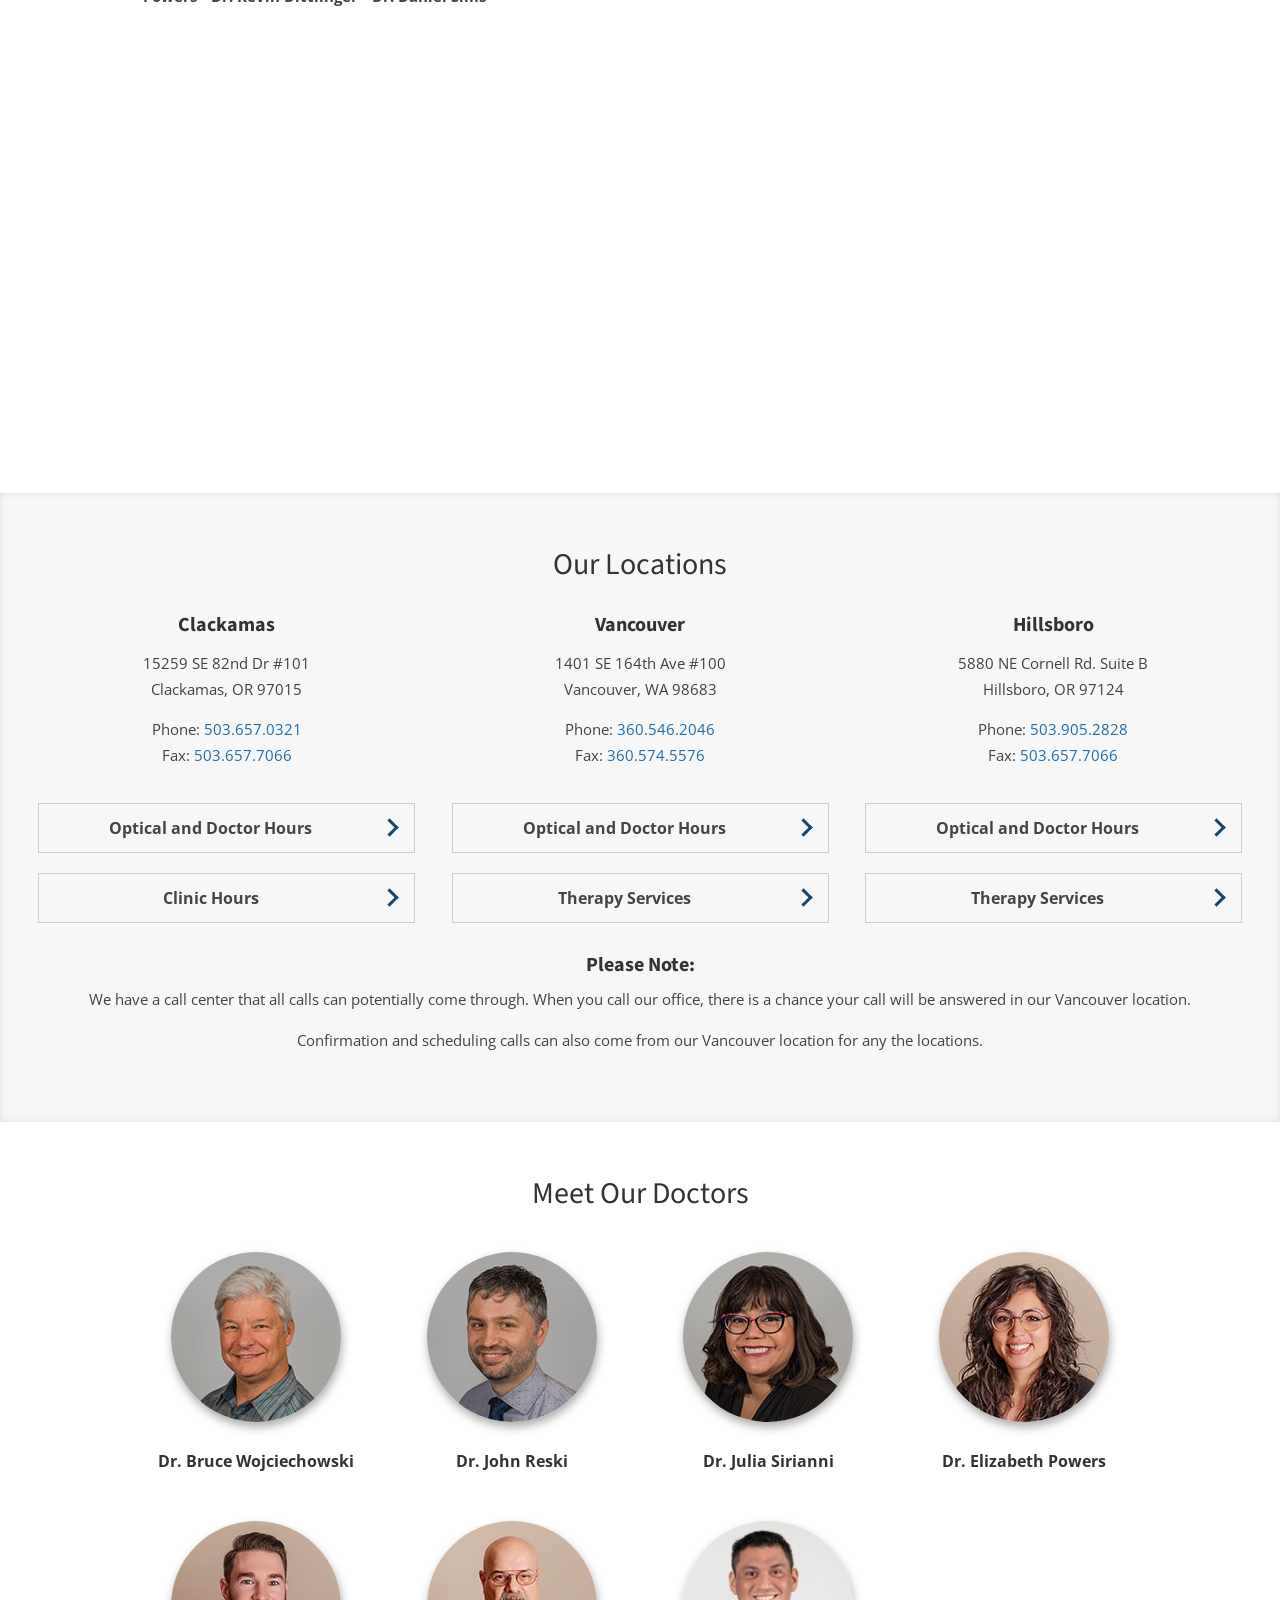
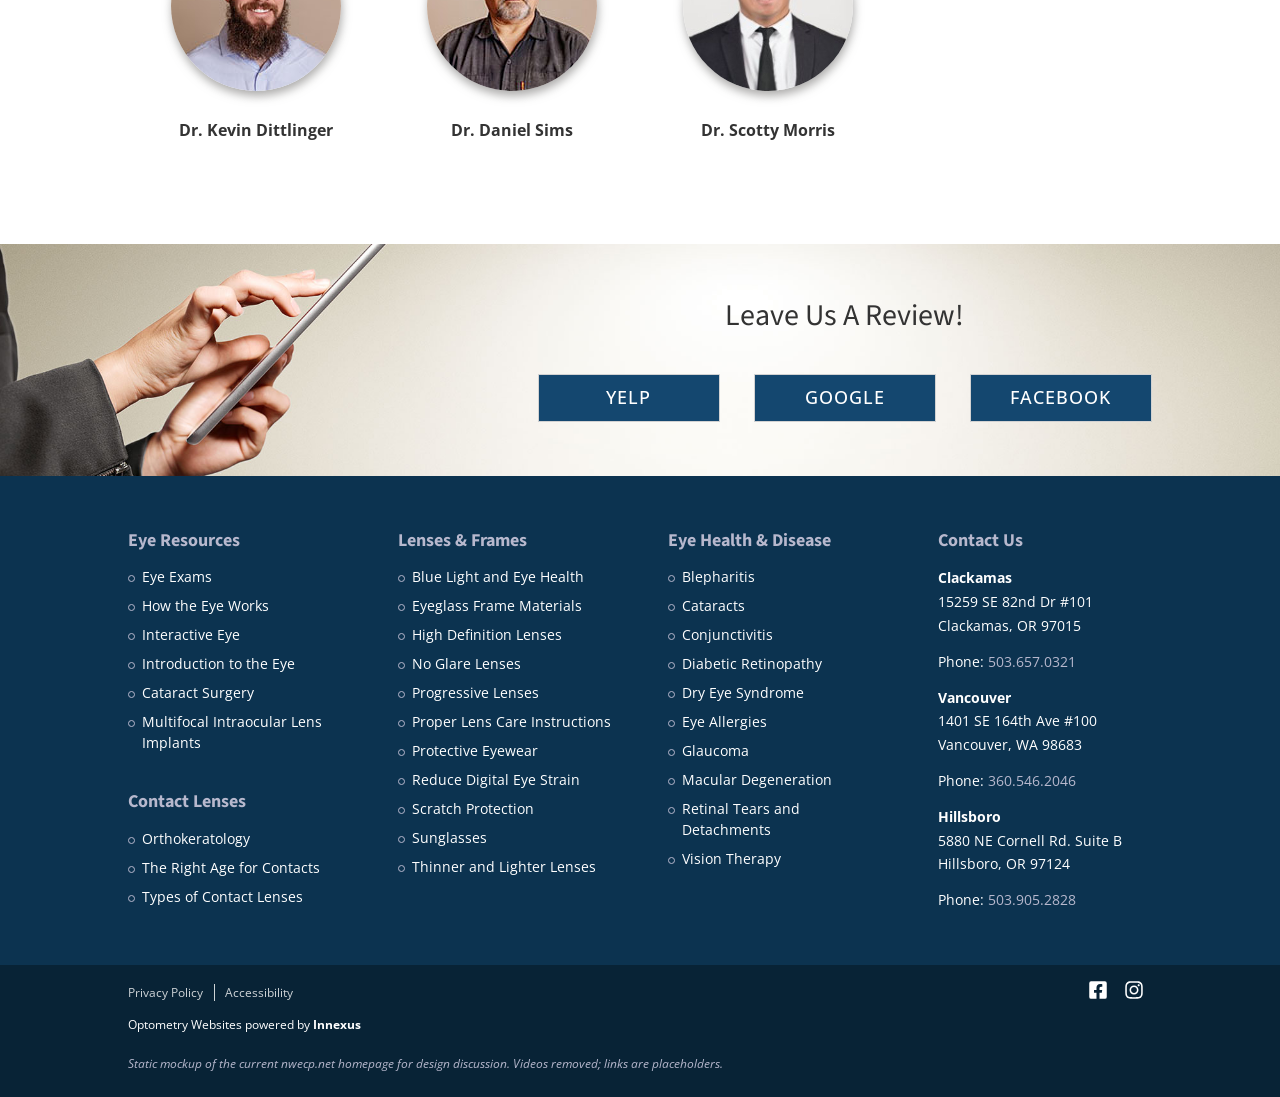
==== commit 61c775cd: "current/: new hero photo (mountain at sunset) in place of the old glasses image Co-Authored-By: Clau" ====
--- a/current/index.html
+++ b/current/index.html
@@ -7,7 +7,7 @@
 <meta name="description" content="Northwest Eye Care Professionals offers comprehensive eye care, vision therapy and specialty services in Clackamas, Vancouver and Hillsboro.">
 <link rel="icon" href="img/nwecp_logo_2020_blue_transparent.png">
 <link href="https://fonts.googleapis.com/css?family=Source+Sans+Pro:300,400,700|Open+Sans:400,600,700&display=swap" rel="stylesheet">
-<link rel="stylesheet" href="styles.css?v=5">
+<link rel="stylesheet" href="styles.css?v=6">
 </head>
 <body>
 
--- a/current/styles.css
+++ b/current/styles.css
@@ -55,7 +55,7 @@
 
 /* hero (replaces the video header) */
 .fullwidth-header {
-  position: relative; background: #333 url("img/video-fallback.jpg") center center / cover no-repeat;
+  position: relative; background: #333 url("img/hero.jpg") center center / cover no-repeat;
   padding: 200px 0; color: #fff;
 }
 .header-overlay { position: absolute; inset: 0; background: rgba(22,22,22,.15); }
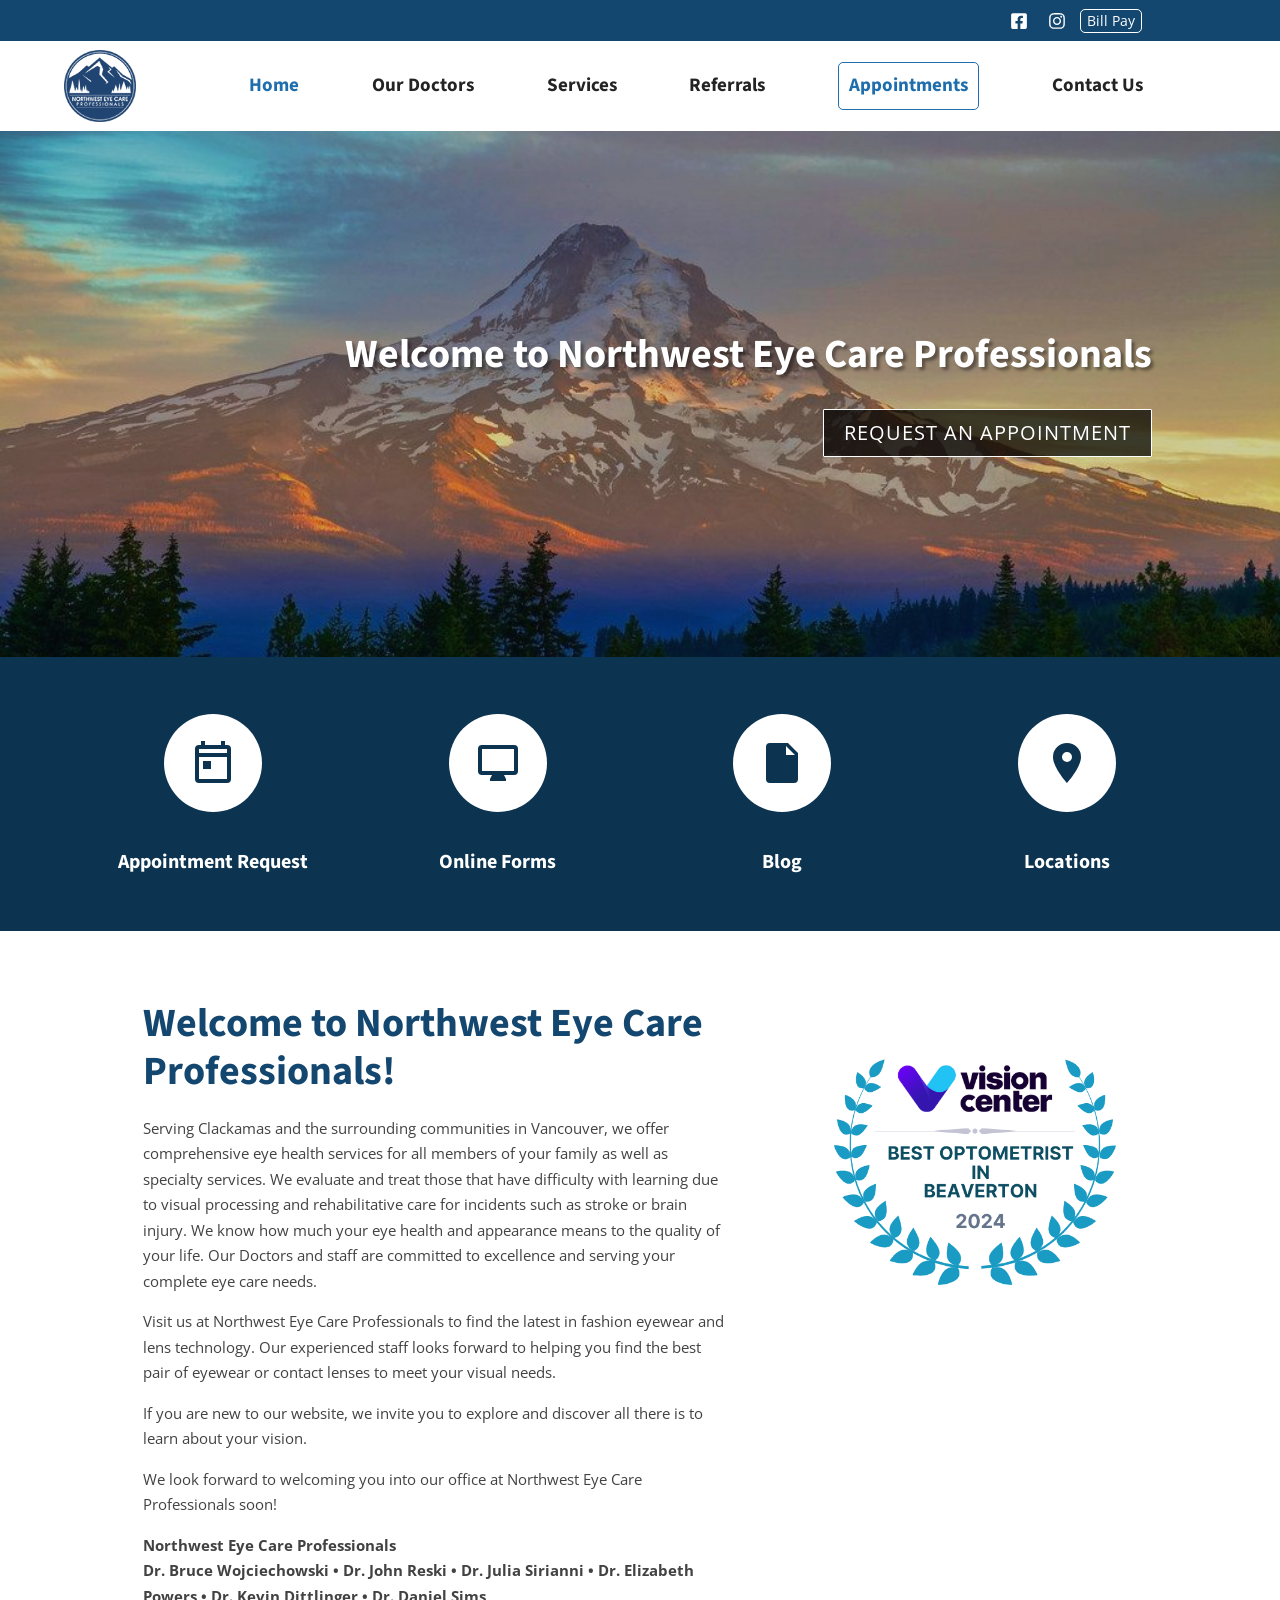
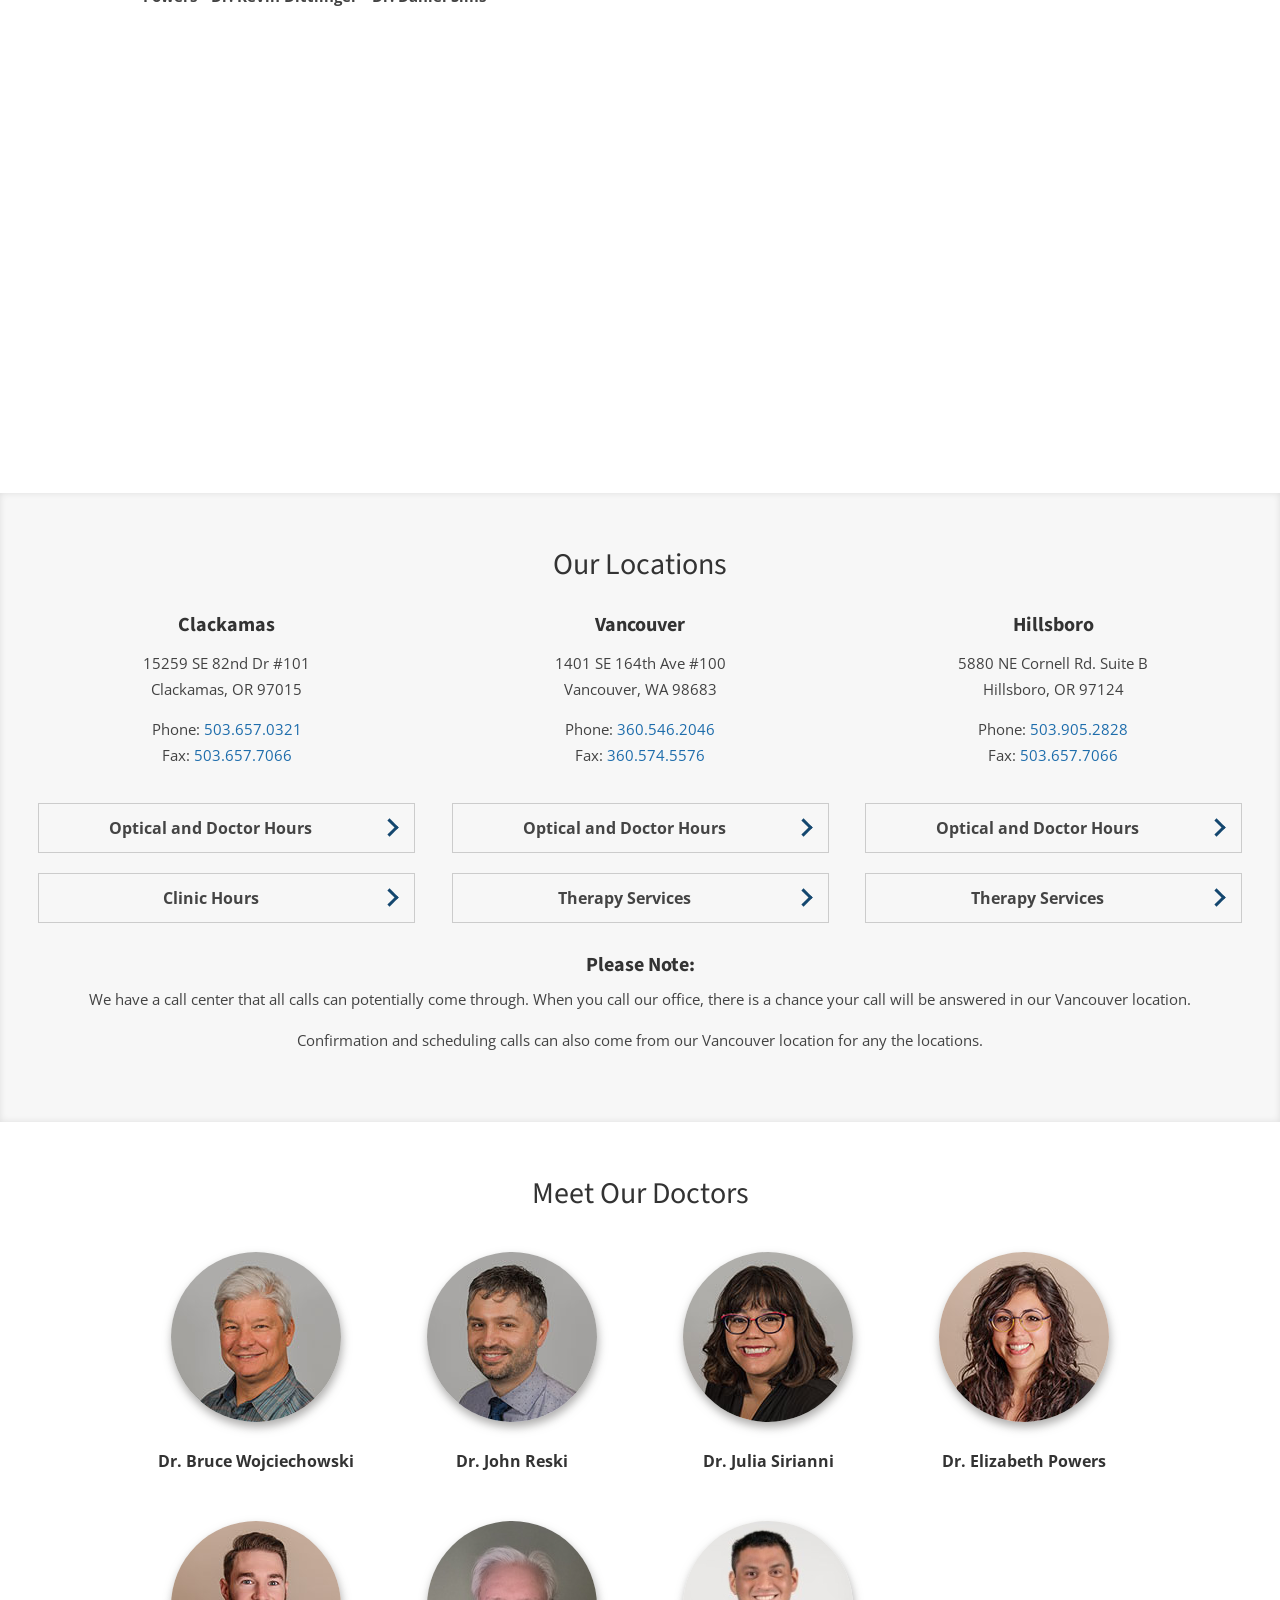
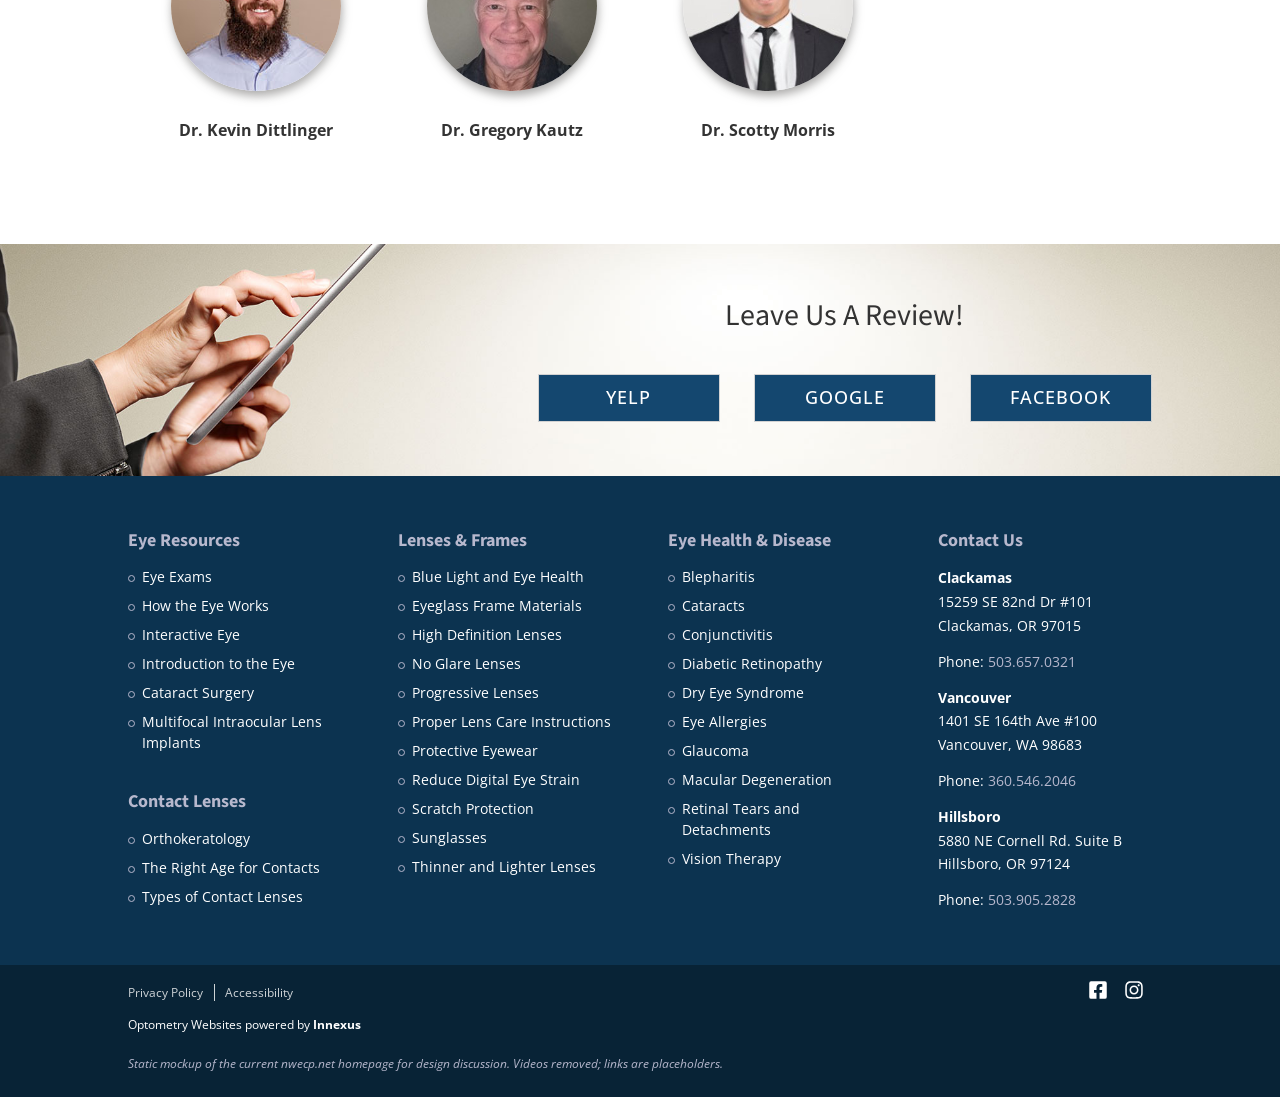
==== commit 98de183b: "current/: replace Dr. Daniel Sims with Dr. Gregory Kautz under Meet Our Doctors Co-Authored-By: Clau" ====
--- a/current/index.html
+++ b/current/index.html
@@ -7,7 +7,7 @@
 <meta name="description" content="Northwest Eye Care Professionals offers comprehensive eye care, vision therapy and specialty services in Clackamas, Vancouver and Hillsboro.">
 <link rel="icon" href="img/nwecp_logo_2020_blue_transparent.png">
 <link href="https://fonts.googleapis.com/css?family=Source+Sans+Pro:300,400,700|Open+Sans:400,600,700&display=swap" rel="stylesheet">
-<link rel="stylesheet" href="styles.css?v=6">
+<link rel="stylesheet" href="styles.css?v=7">
 </head>
 <body>
 
@@ -232,7 +232,7 @@
       <div class="doctor"><a href="#"><img src="img/julia-sq.jpg" alt="" width="170" height="170"></a><h4><a href="#">Dr. Julia Sirianni</a></h4></div>
       <div class="doctor"><a href="#"><img src="img/dr-elizbaeth-home.jpg" alt="" width="170" height="170"></a><h4><a href="#">Dr. Elizabeth Powers</a></h4></div>
       <div class="doctor"><a href="#"><img src="img/dr-kevin-170.jpg" alt="" width="170" height="170"></a><h4><a href="#">Dr. Kevin Dittlinger</a></h4></div>
-      <div class="doctor"><a href="#"><img src="img/dr-sims-170.jpg" alt="" width="170" height="170"></a><h4><a href="#">Dr. Daniel Sims</a></h4></div>
+      <div class="doctor"><a href="#"><img src="img/dr-kautz.jpg" alt="" width="170" height="170"></a><h4><a href="#">Dr. Gregory Kautz</a></h4></div>
       <div class="doctor"><a href="#"><img src="img/Dr-Scotty-1.jpg" alt="" width="170" height="170"></a><h4><a href="#">Dr. Scotty Morris</a></h4></div>
     </div>
   </div>
--- a/current/styles.css
+++ b/current/styles.css
@@ -85,7 +85,7 @@
 .welcome-badge img { display: block; max-width: 300px; margin: 0 auto; }
 
 /* parallax */
-.parallax { padding: 200px 0; background: #fff url("img/home_middle.jpg") center center / cover no-repeat; background-attachment: fixed; }
+.parallax { padding: 200px 0; background: #fff url("img/parallax.jpg") center center / cover no-repeat; background-attachment: fixed; }
 
 /* locations */
 .locations { background: #F7F7F7; padding: 54px 0; box-shadow: inset 0 0 7px rgba(0,0,0,.1); text-align: center; }
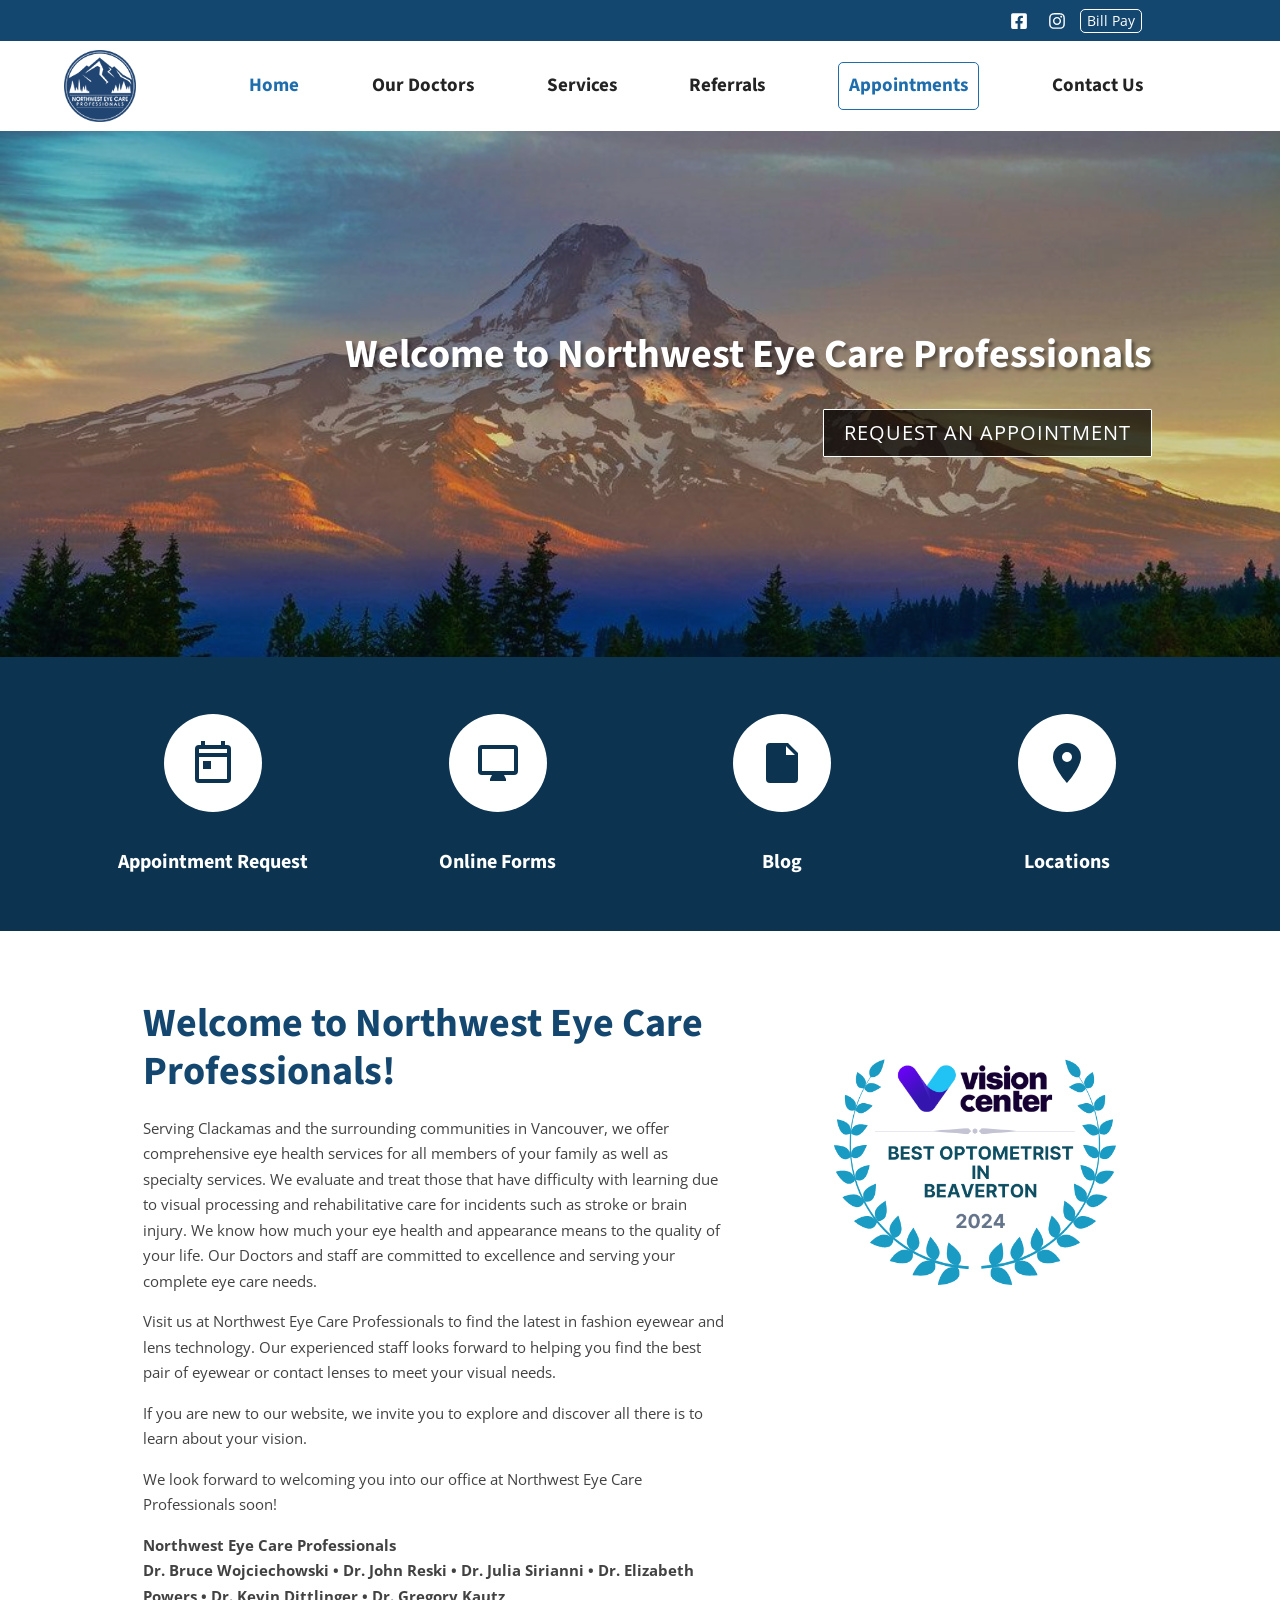
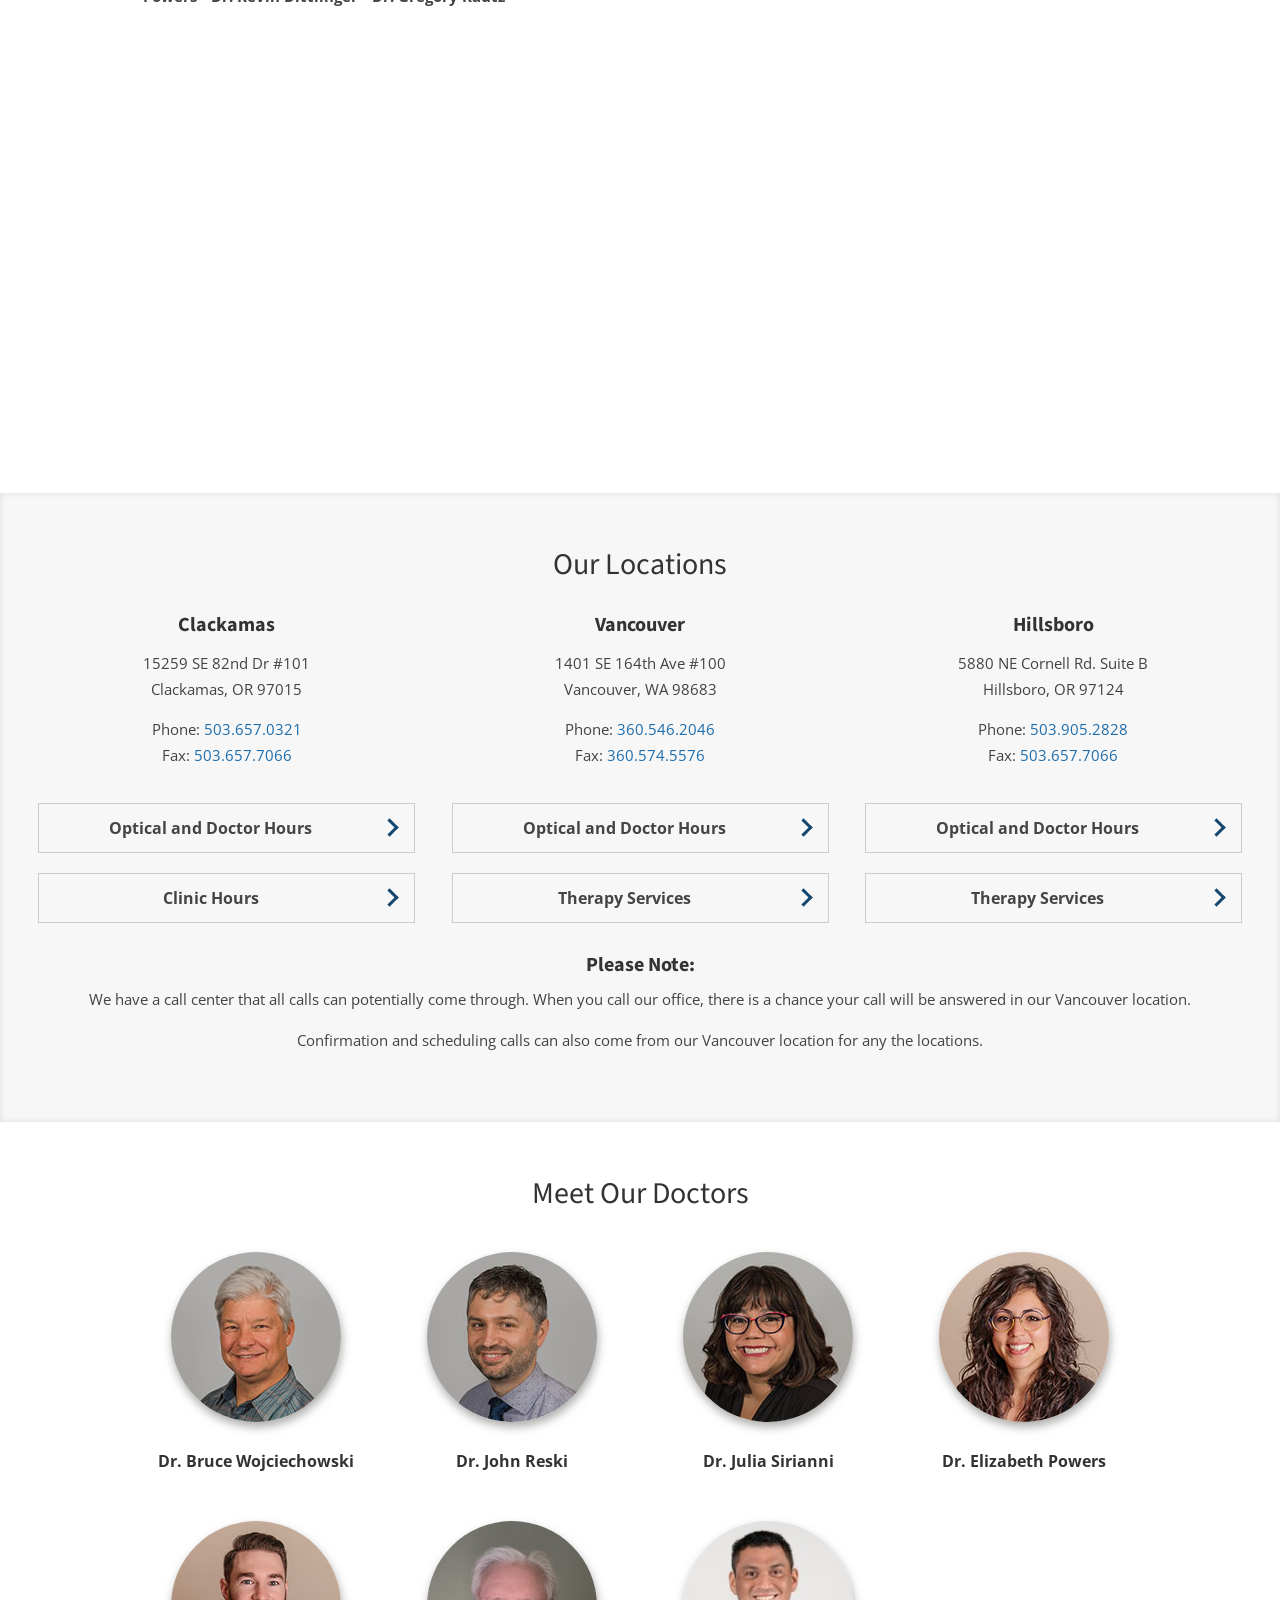
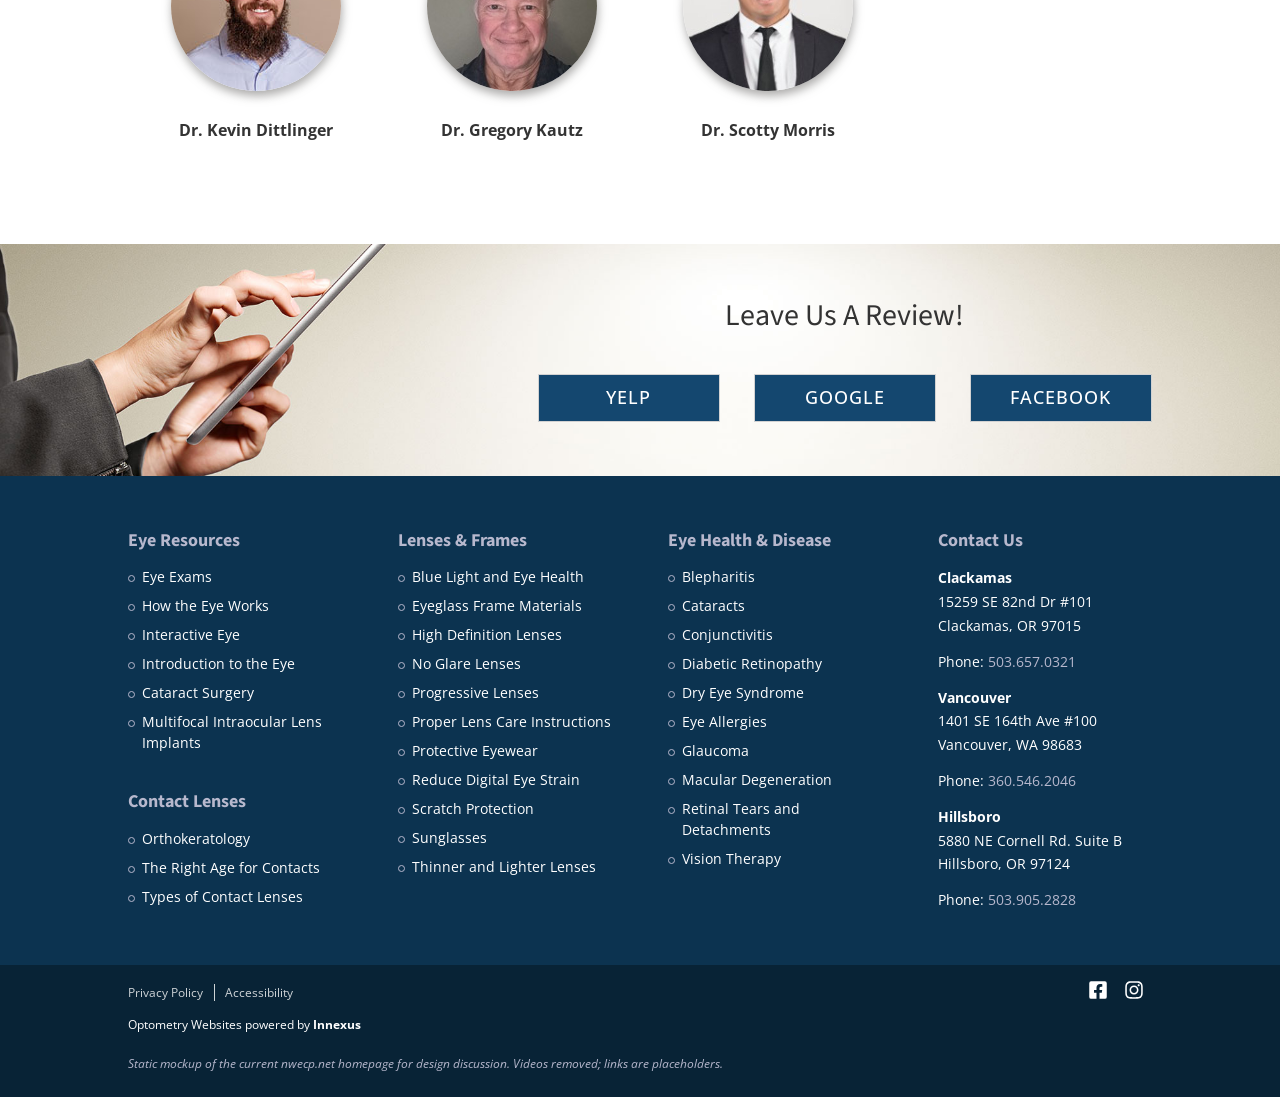
==== commit 4a6772fb: "current/: welcome paragraph lists Dr. Gregory Kautz in place of Dr. Daniel Sims Co-Authored-By: Clau" ====
--- a/current/index.html
+++ b/current/index.html
@@ -85,7 +85,7 @@
       <p>Visit us at Northwest Eye Care Professionals to find the latest in fashion eyewear and lens technology. Our experienced staff looks forward to helping you find the best pair of eyewear or contact lenses to meet your visual needs.</p>
       <p>If you are new to our website, we invite you to explore and discover all there is to learn about your vision.</p>
       <p>We look forward to welcoming you into our office at Northwest Eye Care Professionals soon!</p>
-      <p><strong>Northwest Eye Care Professionals<br>Dr. Bruce Wojciechowski &bull; Dr. John Reski &bull; Dr. Julia Sirianni &bull; Dr. Elizabeth Powers &bull; Dr. Kevin Dittlinger &bull; Dr. Daniel Sims</strong></p>
+      <p><strong>Northwest Eye Care Professionals<br>Dr. Bruce Wojciechowski &bull; Dr. John Reski &bull; Dr. Julia Sirianni &bull; Dr. Elizabeth Powers &bull; Dr. Kevin Dittlinger &bull; Dr. Gregory Kautz</strong></p>
     </div>
     <div class="welcome-badge">
       <a href="#"><img src="img/Eye-Doctors-2024-Beaverton-2.png" alt="Vision Center: Best Optometrist in Beaverton 2024" width="500" height="500"></a>
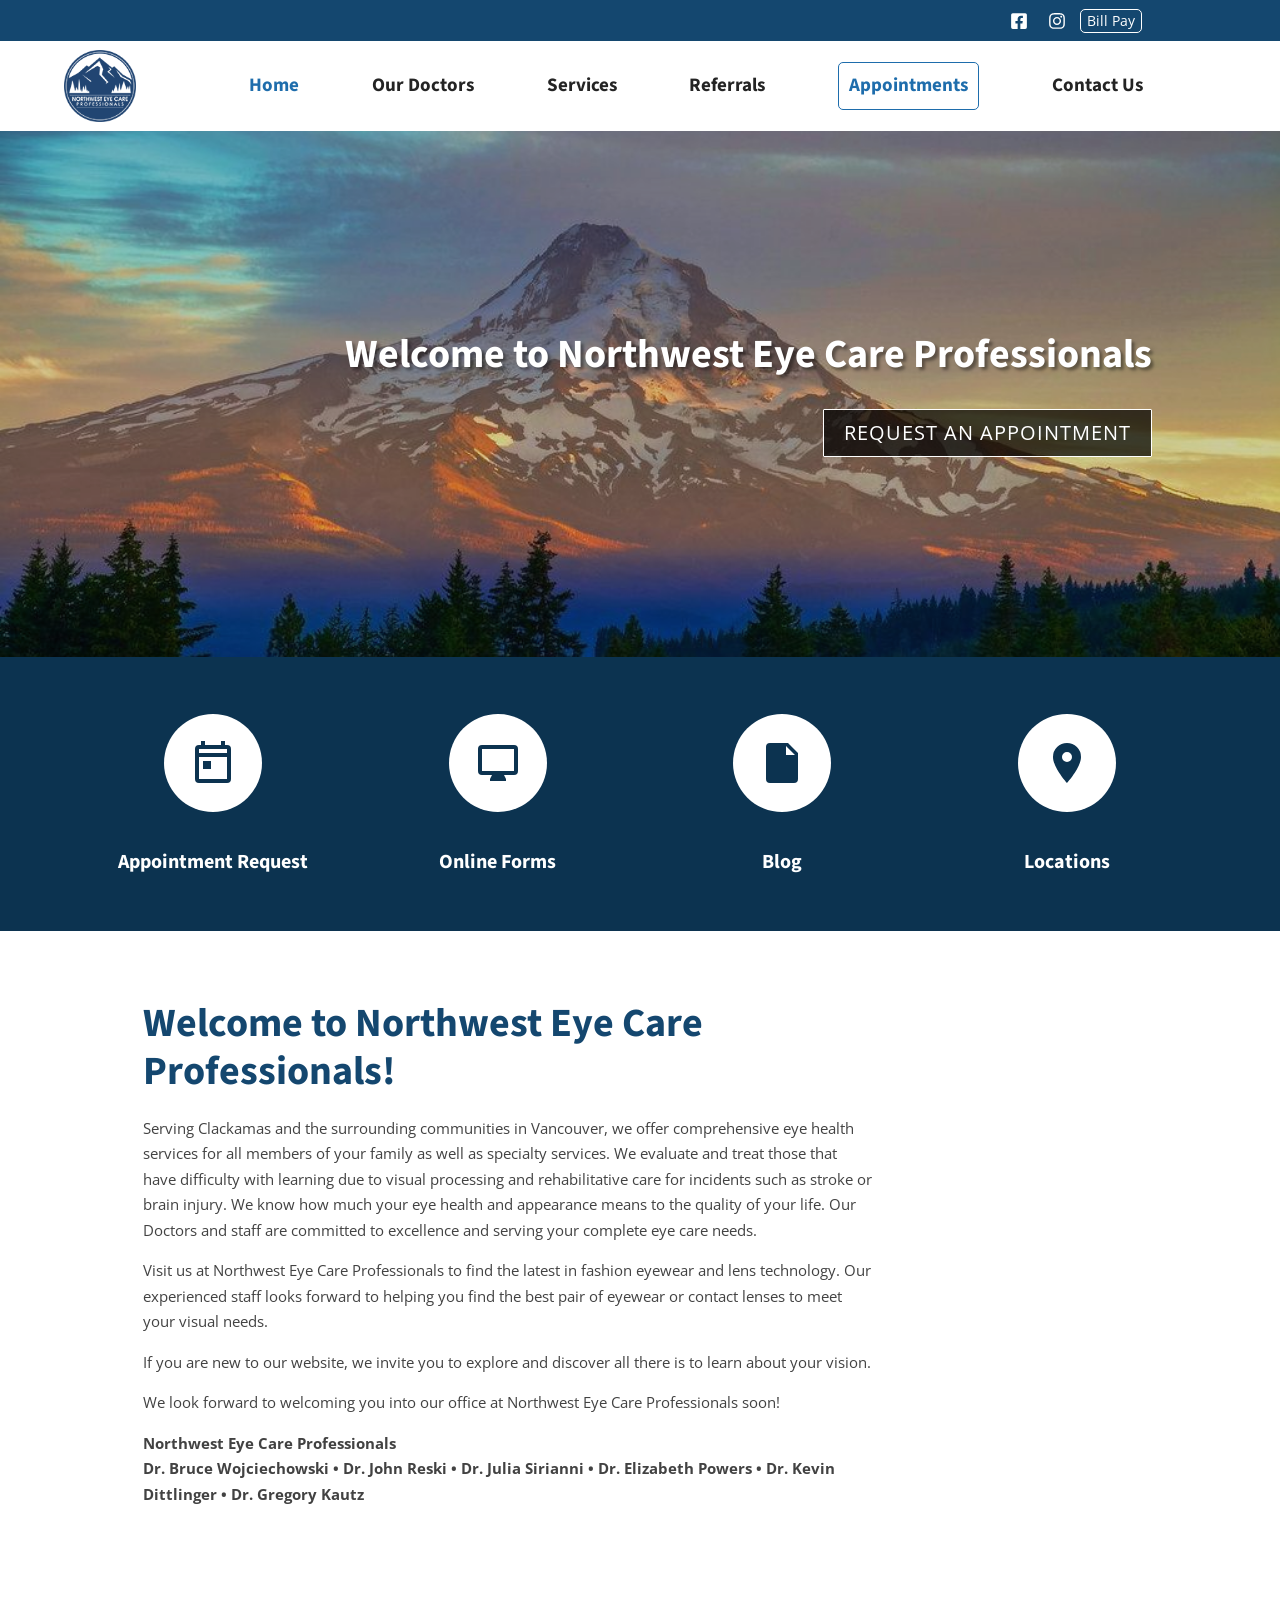
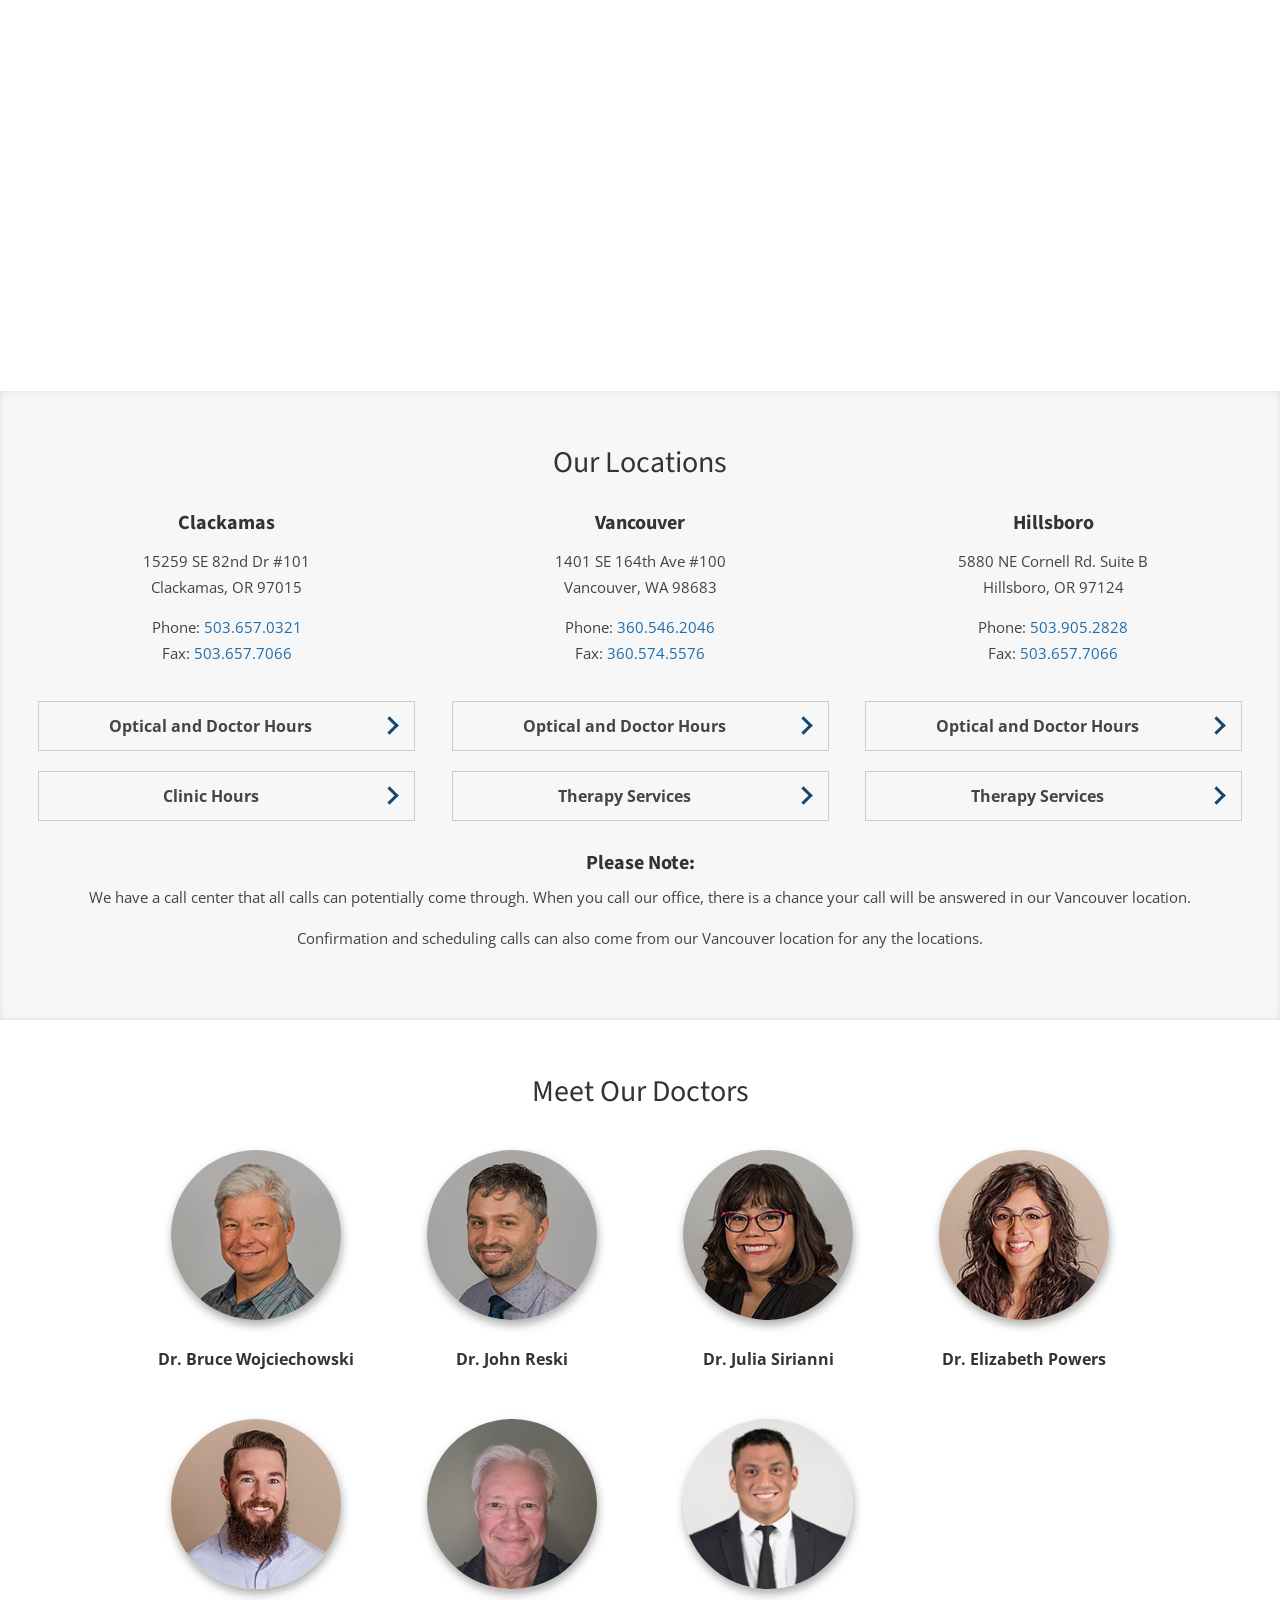
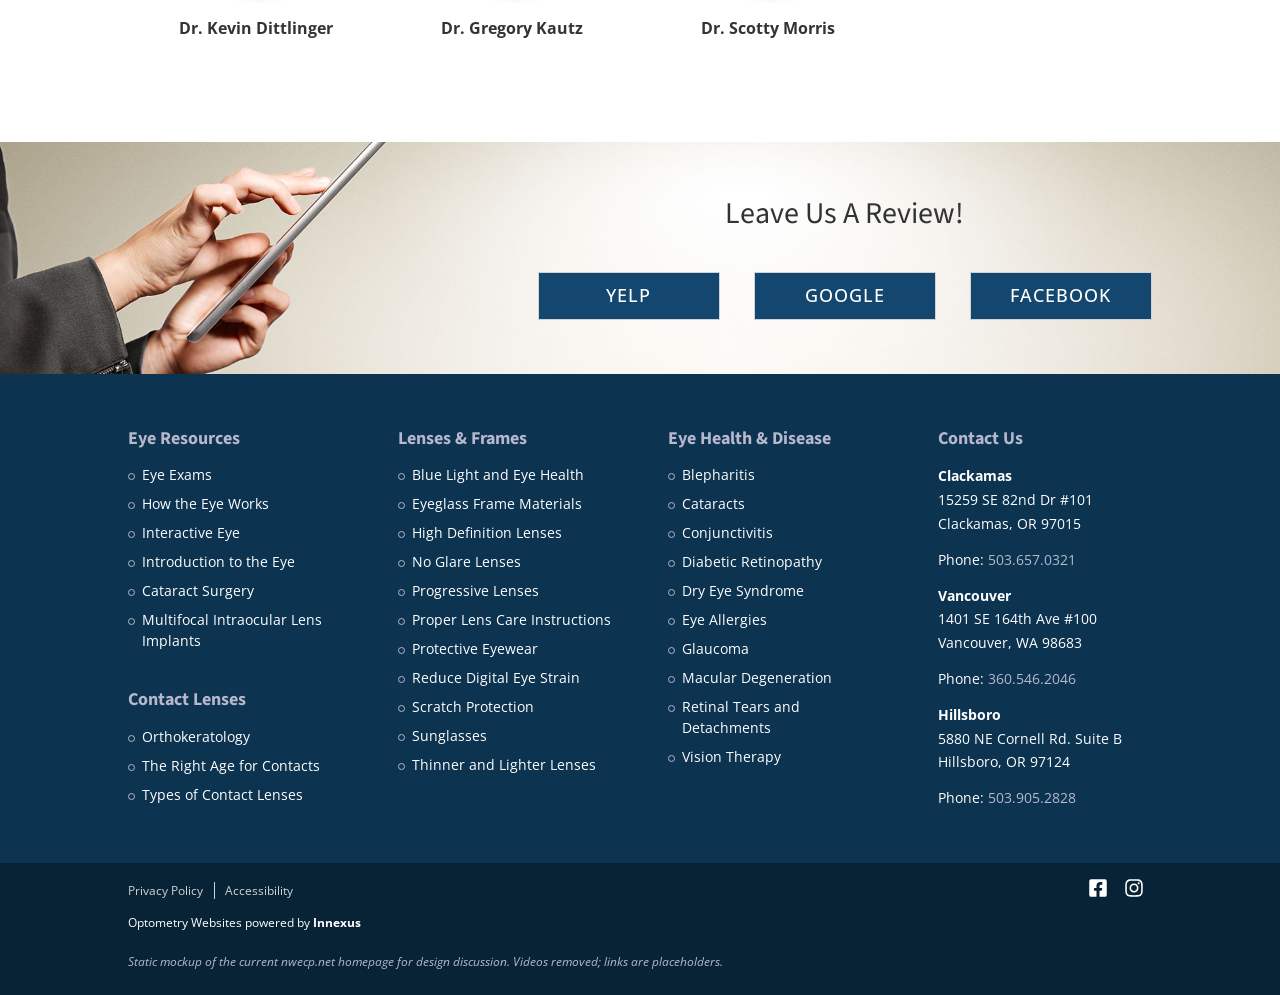
==== commit 6c62a778: "current/: remove the Best Optometrist in Beaverton award badge from the welcome section Co-Authored-" ====
--- a/current/index.html
+++ b/current/index.html
@@ -7,7 +7,7 @@
 <meta name="description" content="Northwest Eye Care Professionals offers comprehensive eye care, vision therapy and specialty services in Clackamas, Vancouver and Hillsboro.">
 <link rel="icon" href="img/nwecp_logo_2020_blue_transparent.png">
 <link href="https://fonts.googleapis.com/css?family=Source+Sans+Pro:300,400,700|Open+Sans:400,600,700&display=swap" rel="stylesheet">
-<link rel="stylesheet" href="styles.css?v=7">
+<link rel="stylesheet" href="styles.css?v=8">
 </head>
 <body>
 
@@ -87,9 +87,6 @@
       <p>We look forward to welcoming you into our office at Northwest Eye Care Professionals soon!</p>
       <p><strong>Northwest Eye Care Professionals<br>Dr. Bruce Wojciechowski &bull; Dr. John Reski &bull; Dr. Julia Sirianni &bull; Dr. Elizabeth Powers &bull; Dr. Kevin Dittlinger &bull; Dr. Gregory Kautz</strong></p>
     </div>
-    <div class="welcome-badge">
-      <a href="#"><img src="img/Eye-Doctors-2024-Beaverton-2.png" alt="Vision Center: Best Optometrist in Beaverton 2024" width="500" height="500"></a>
-    </div>
   </div>
 </section>
 
--- a/current/styles.css
+++ b/current/styles.css
@@ -79,10 +79,8 @@
 /* welcome */
 .welcome { padding: 54px 0; }
 .two-col { display: flex; gap: 5.5%; align-items: flex-start; }
-.welcome-text { flex: 0 0 60%; padding: 15px; }
+.welcome-text { flex: 1; max-width: 760px; padding: 15px; }
 .welcome-text h1 { color: #14476f; }
-.welcome-badge { flex: 1; padding-top: 30px; }
-.welcome-badge img { display: block; max-width: 300px; margin: 0 auto; }
 
 /* parallax */
 .parallax { padding: 200px 0; background: #fff url("img/parallax.jpg") center center / cover no-repeat; background-attachment: fixed; }
@@ -173,7 +171,6 @@
   .blurb { flex: 0 0 50%; margin: 0; }
   .two-col { flex-direction: column; }
   .welcome-text { flex: none; padding: 0; }
-  .welcome-badge { padding-top: 0; }
   .parallax { padding: 100px 0; background-attachment: scroll; }
   .loc-row { flex-direction: column; }
   .hours-row { margin-top: 0; }
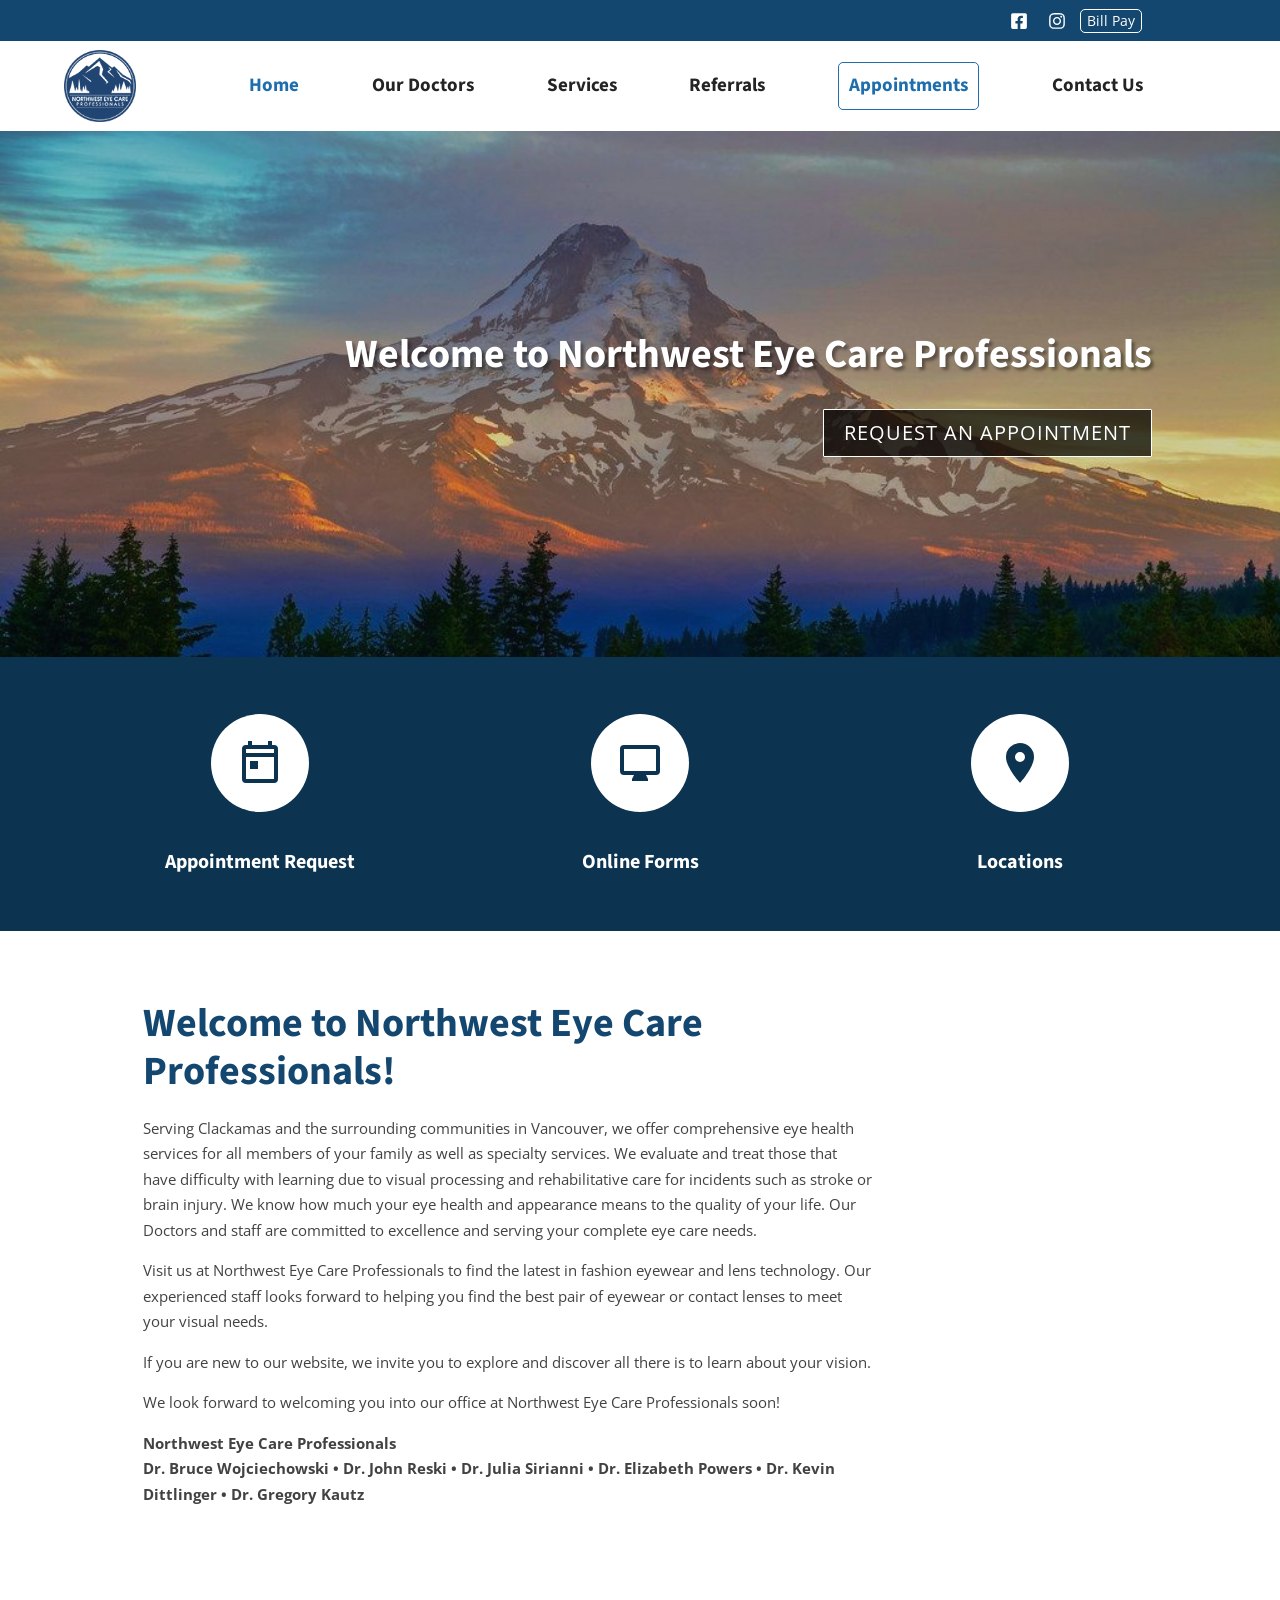
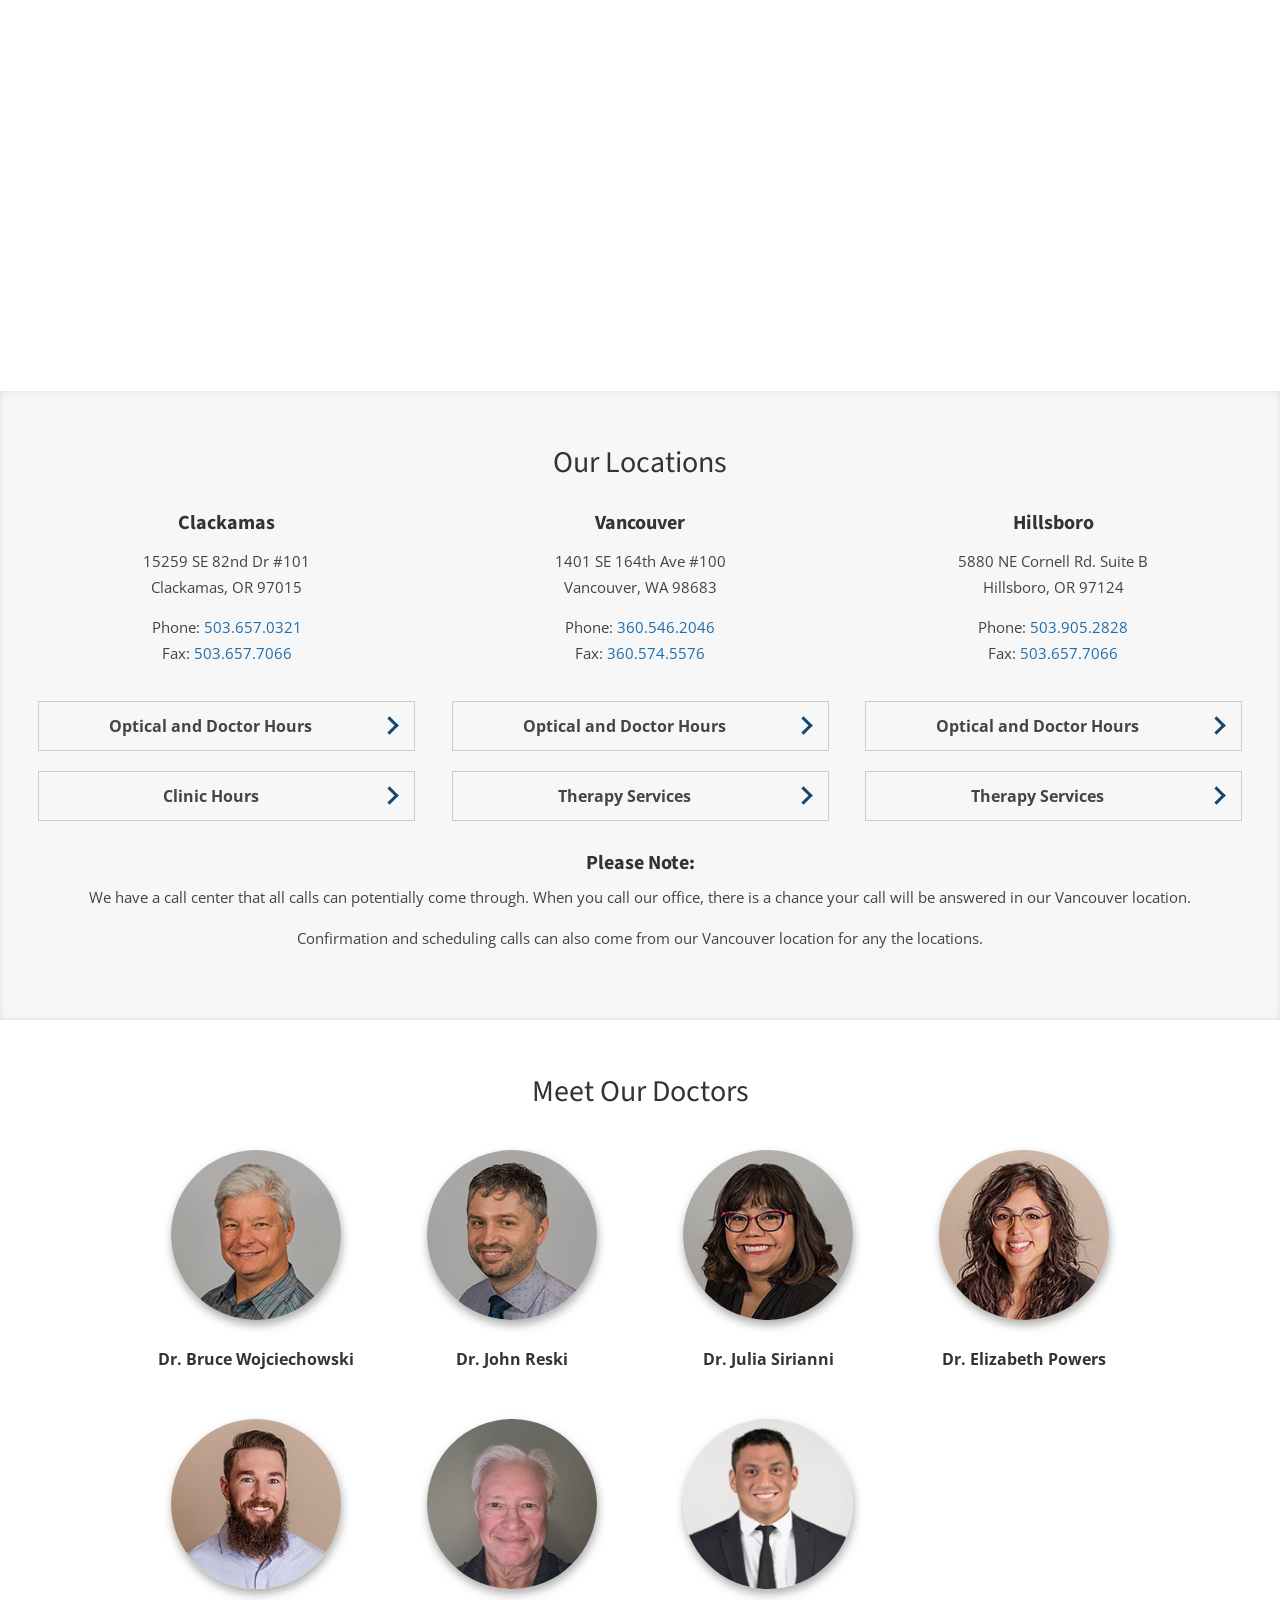
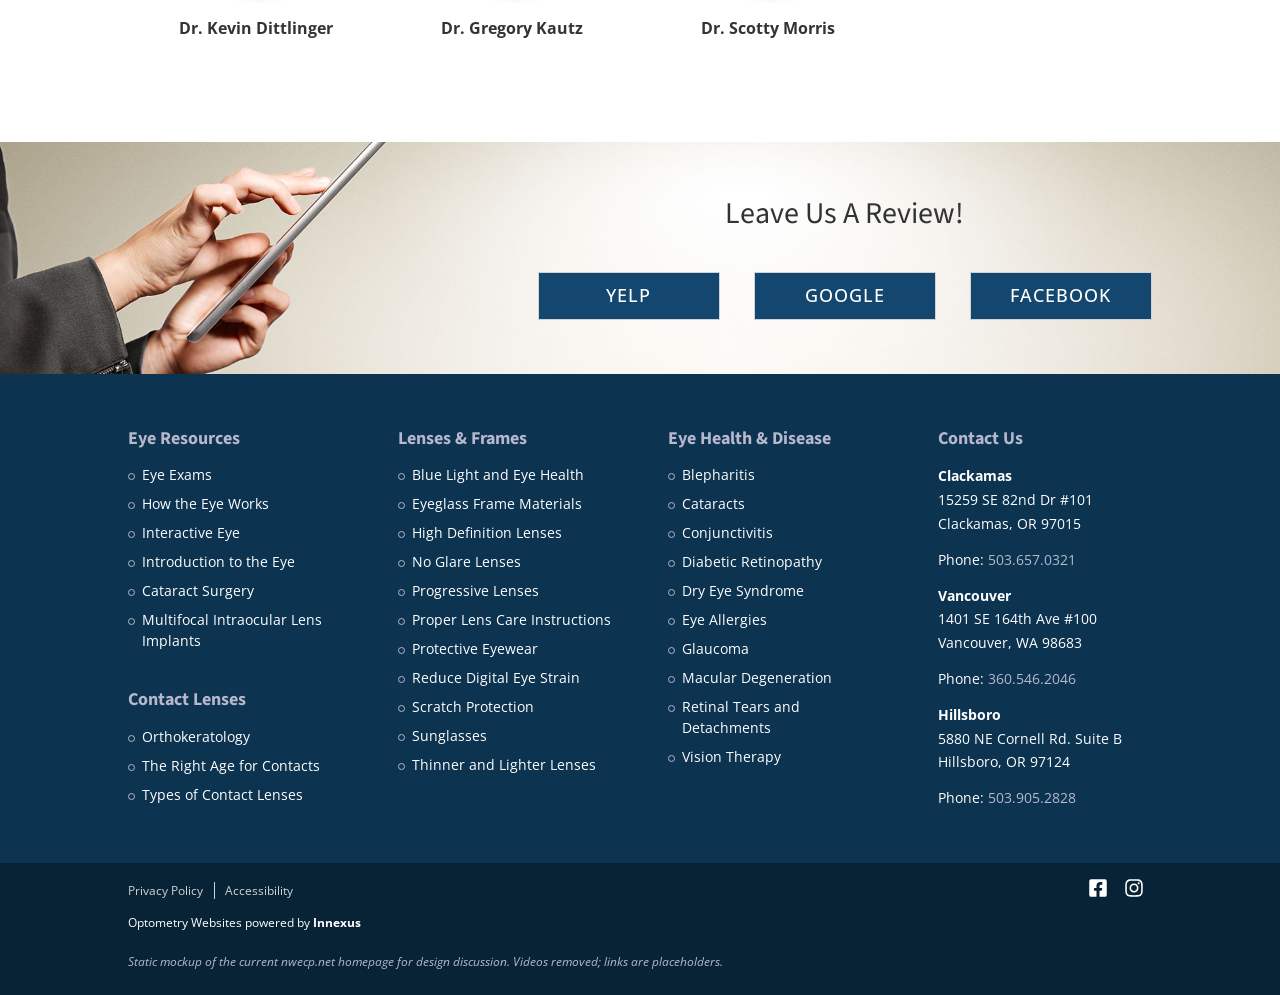
==== commit 7f94231a: "current/: remove the Blog quick-link blurb Co-Authored-By: Claude Fable 5.1 <noreply@anthropic.com>" ====
--- a/current/index.html
+++ b/current/index.html
@@ -65,10 +65,6 @@
     <a class="blurb" href="#">
       <span class="blurb-icon"><svg viewBox="0 0 24 24" width="48" height="48"><path fill="currentColor" d="M20 3H4a2 2 0 0 0-2 2v11a2 2 0 0 0 2 2h5l-1 2v1h8v-1l-1-2h5a2 2 0 0 0 2-2V5a2 2 0 0 0-2-2zm0 13H4V5h16v11z"/></svg></span>
       <h4>Online Forms</h4>
-    </a>
-    <a class="blurb" href="#">
-      <span class="blurb-icon"><svg viewBox="0 0 24 24" width="48" height="48"><path fill="currentColor" d="M6 2h9l5 5v13a2 2 0 0 1-2 2H6a2 2 0 0 1-2-2V4a2 2 0 0 1 2-2zm8 1.5V8h4.5L14 3.5zM7 11h10v1.5H7V11zm0 3h10v1.5H7V14zm0 3h7v1.5H7V17z"/></svg></span>
-      <h4>Blog</h4>
     </a>
     <a class="blurb" href="#">
       <span class="blurb-icon"><svg viewBox="0 0 24 24" width="48" height="48"><path fill="currentColor" d="M12 2a7 7 0 0 0-7 7c0 5.25 7 13 7 13s7-7.75 7-13a7 7 0 0 0-7-7zm0 9.5A2.5 2.5 0 1 1 12 6.5a2.5 2.5 0 0 1 0 5z"/></svg></span>
